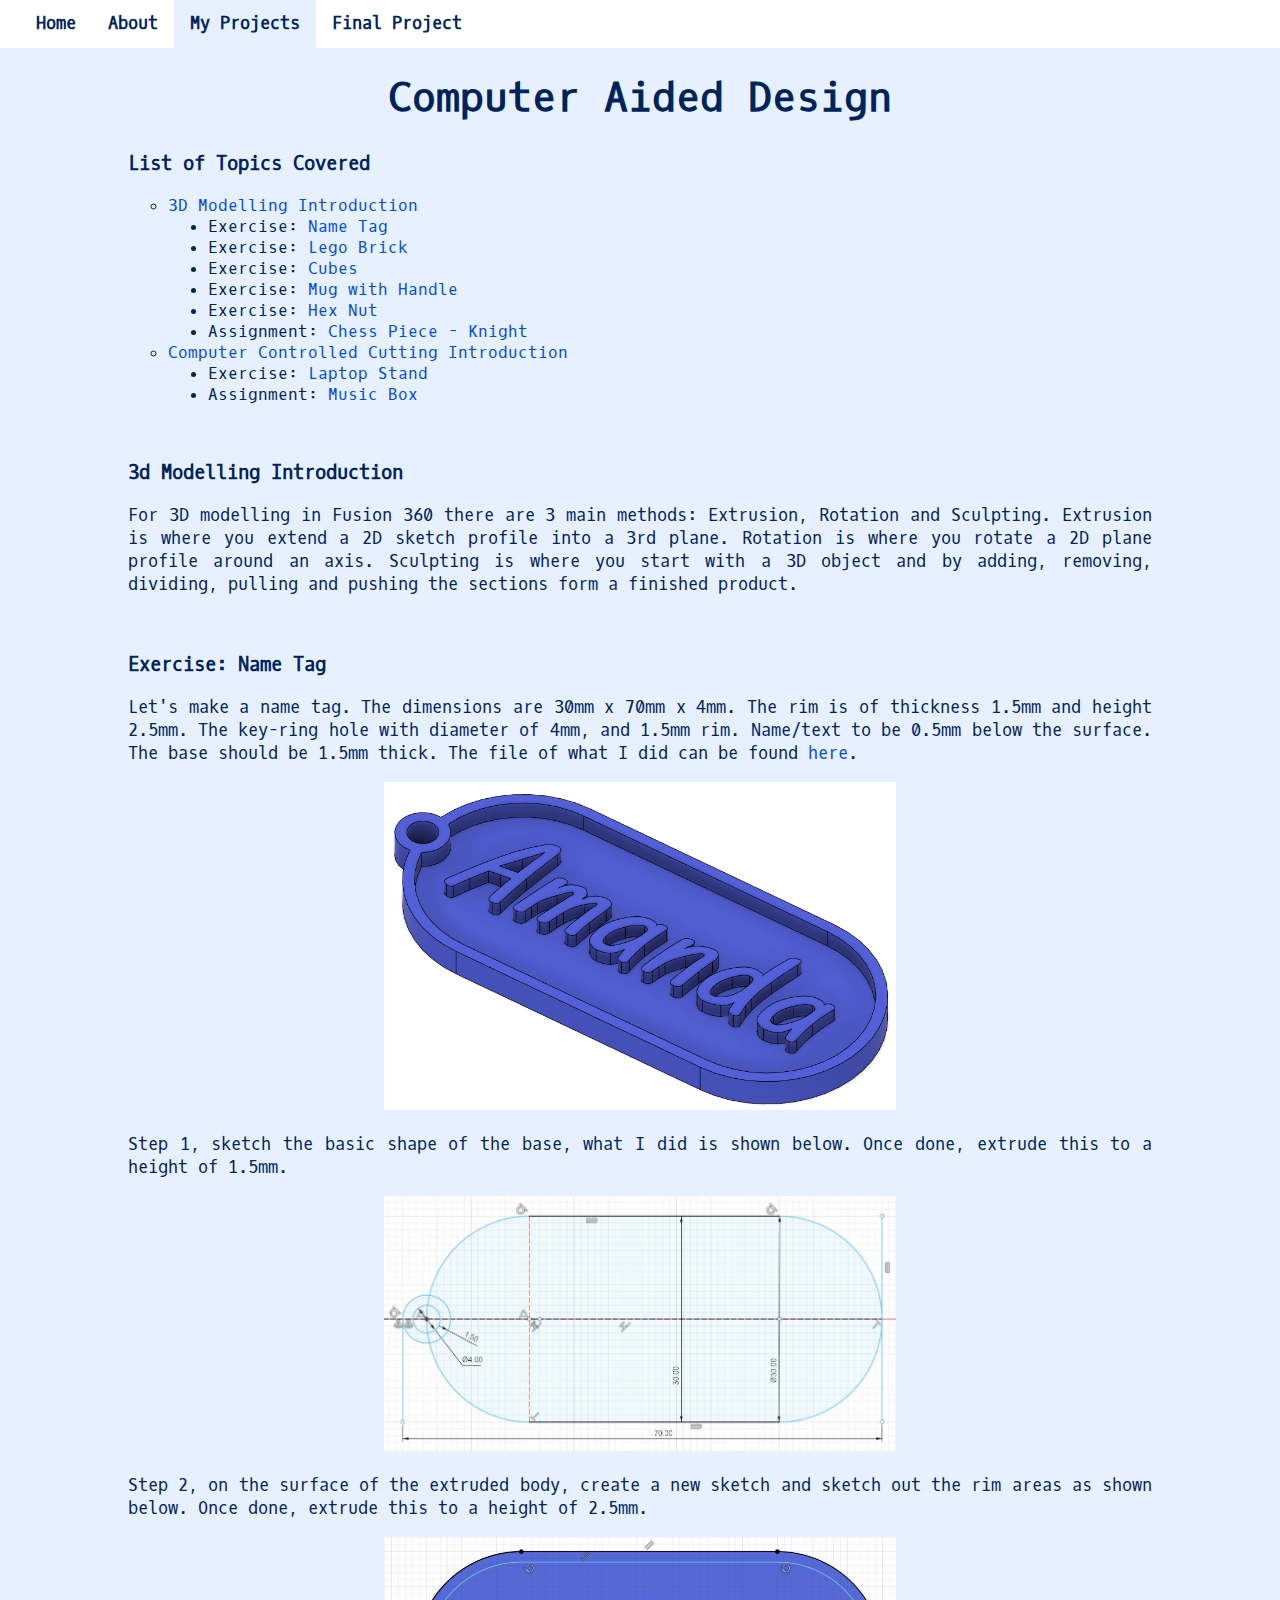
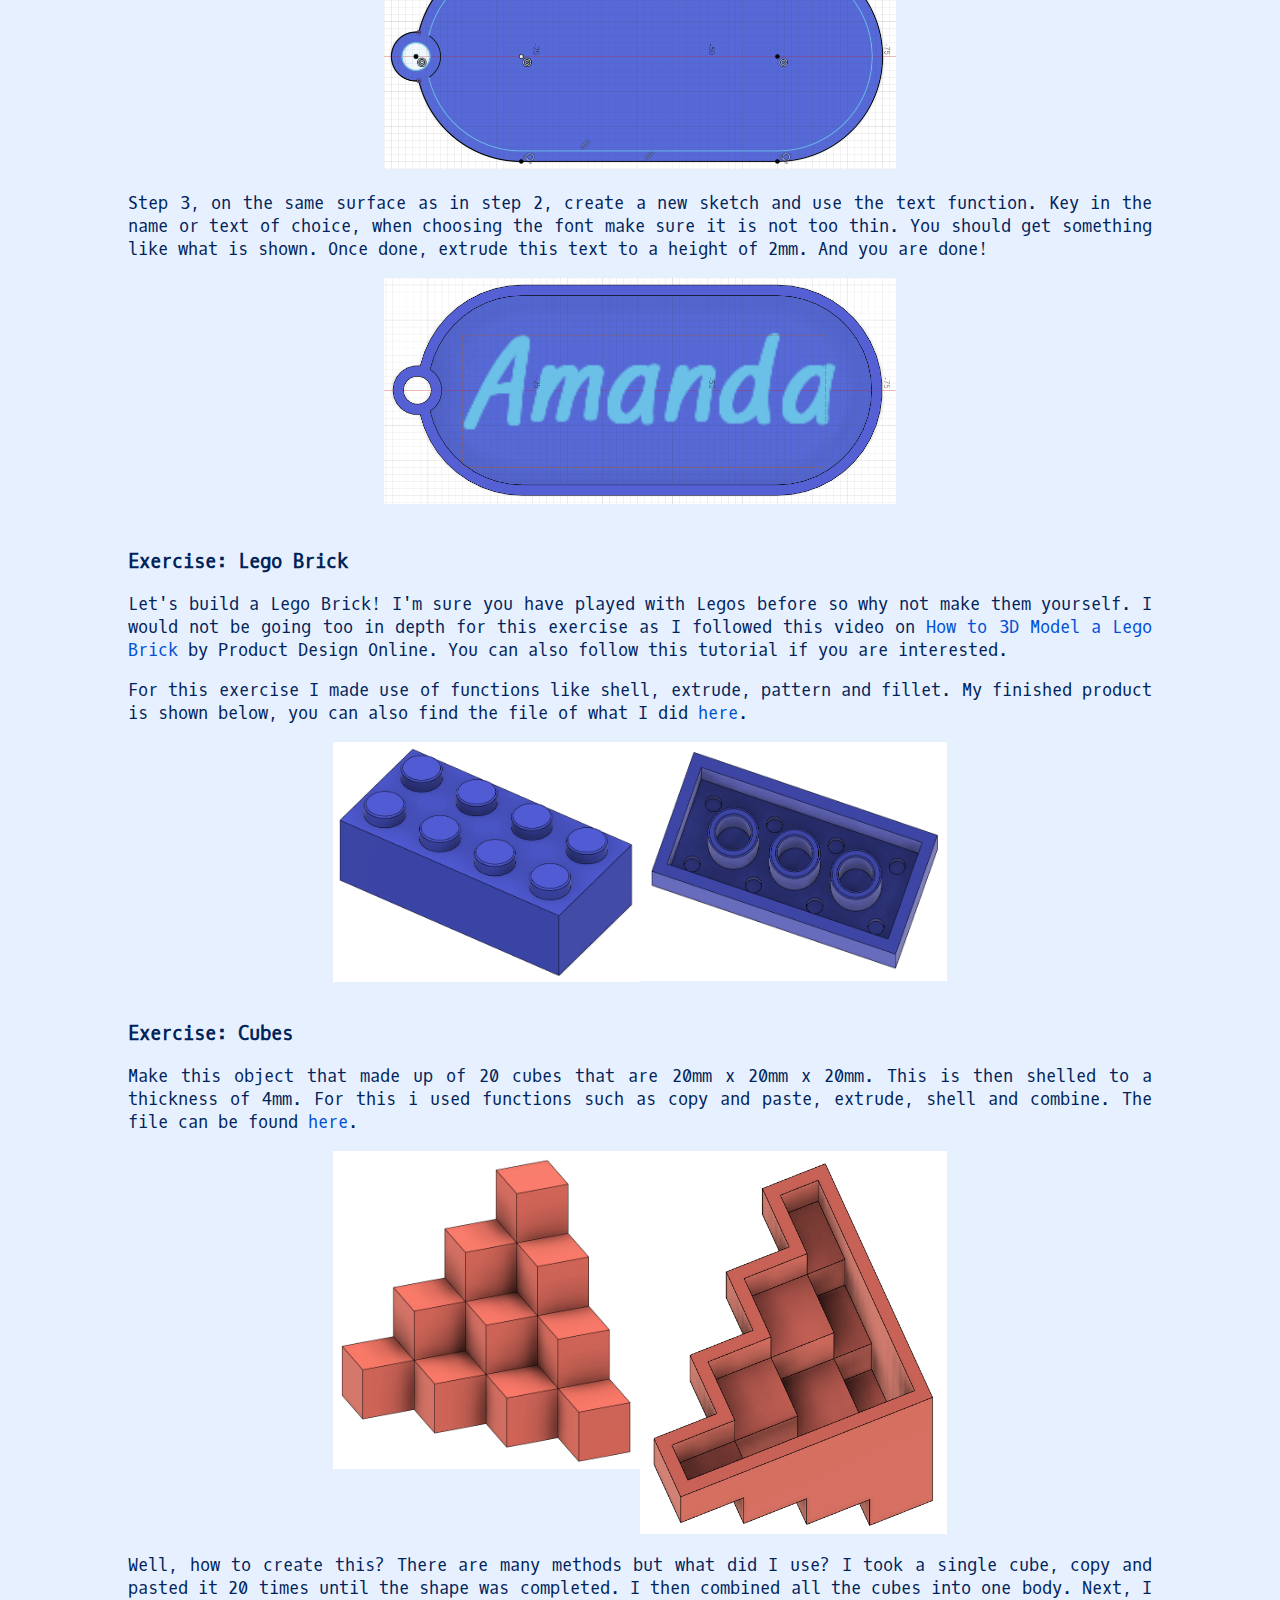
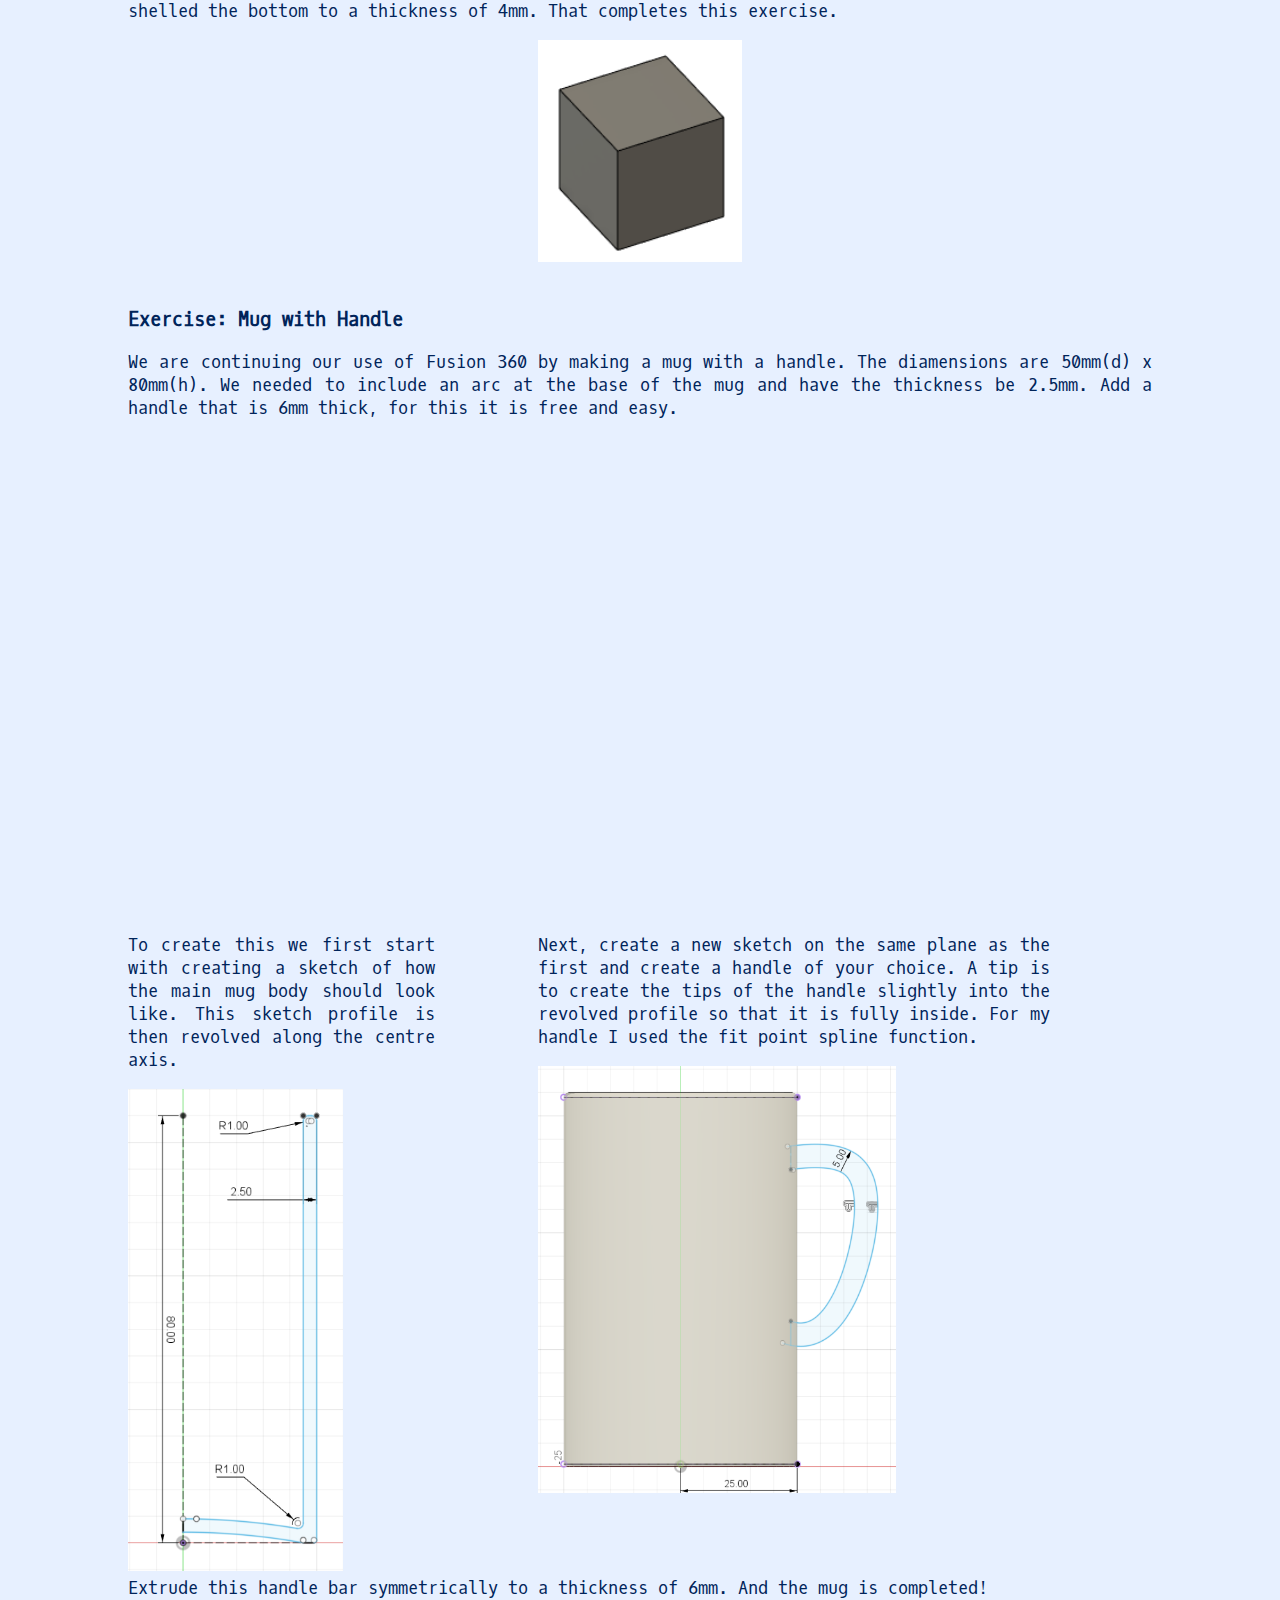
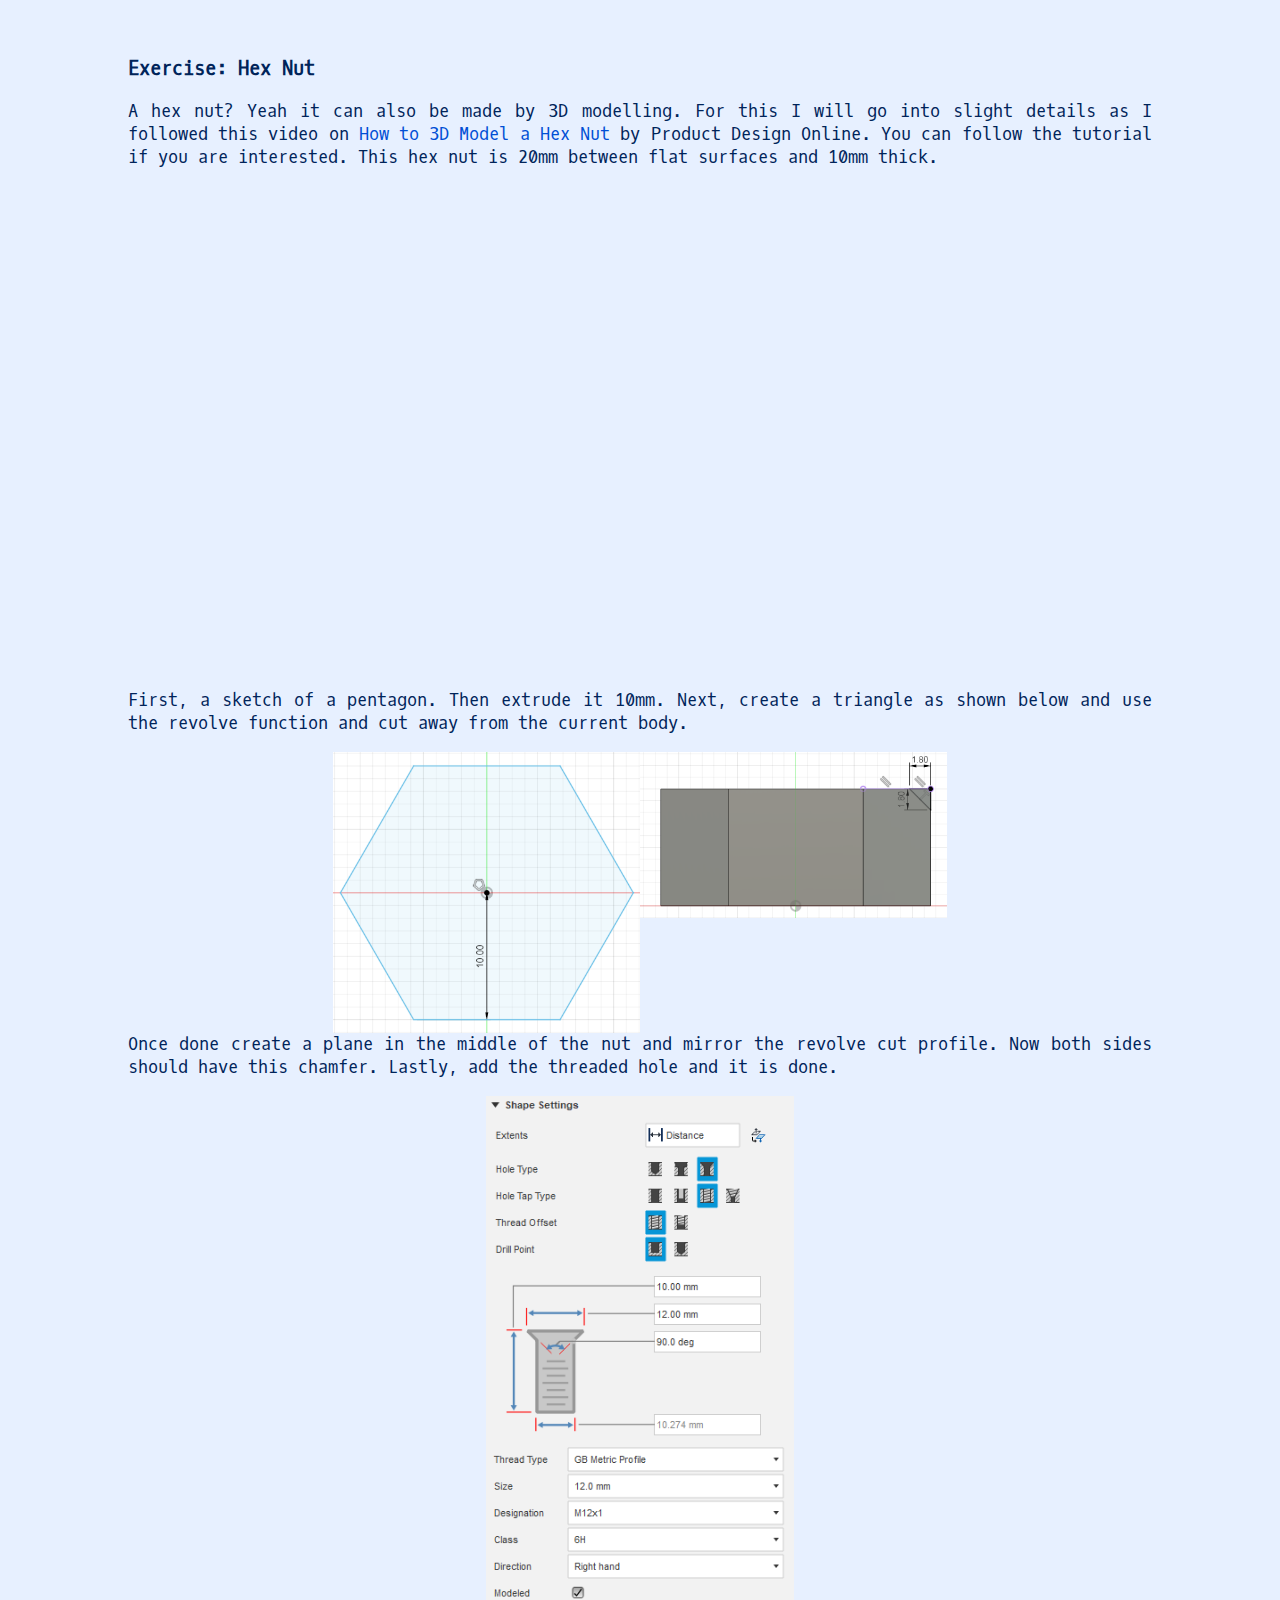
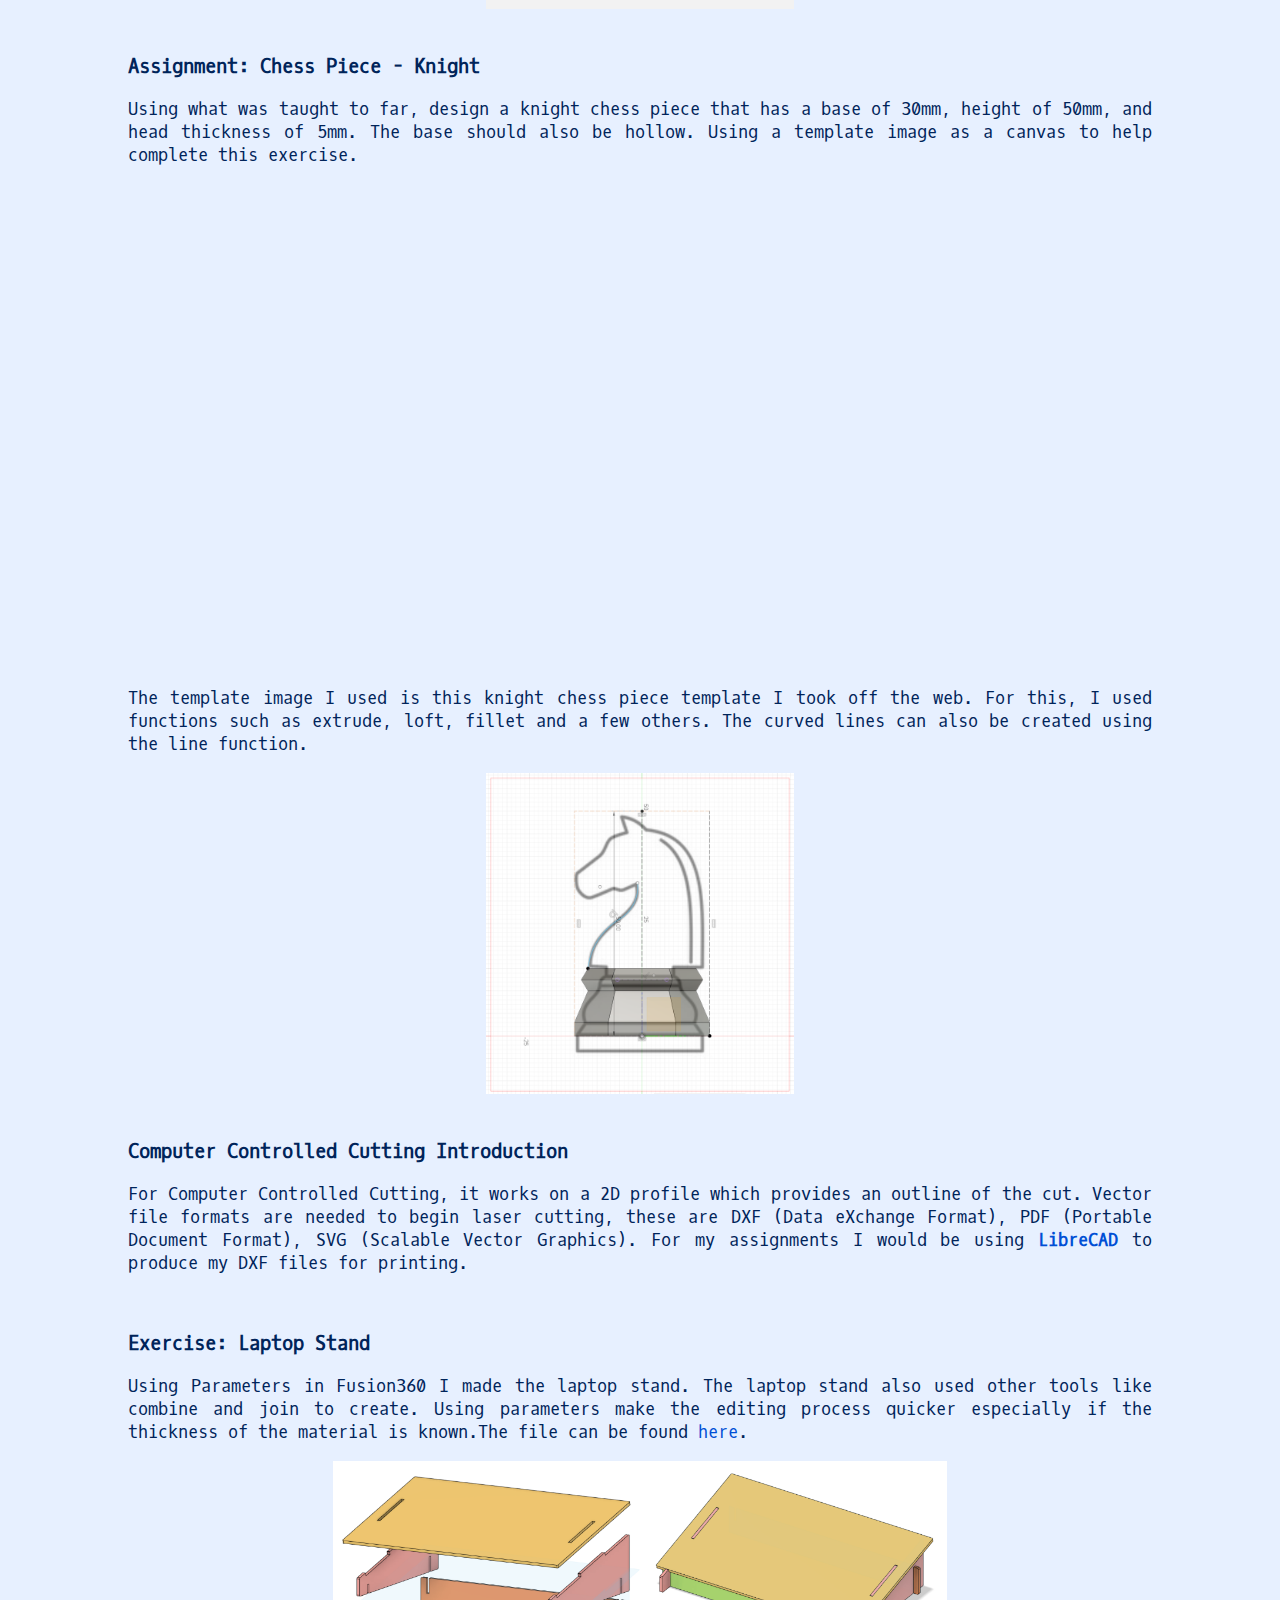
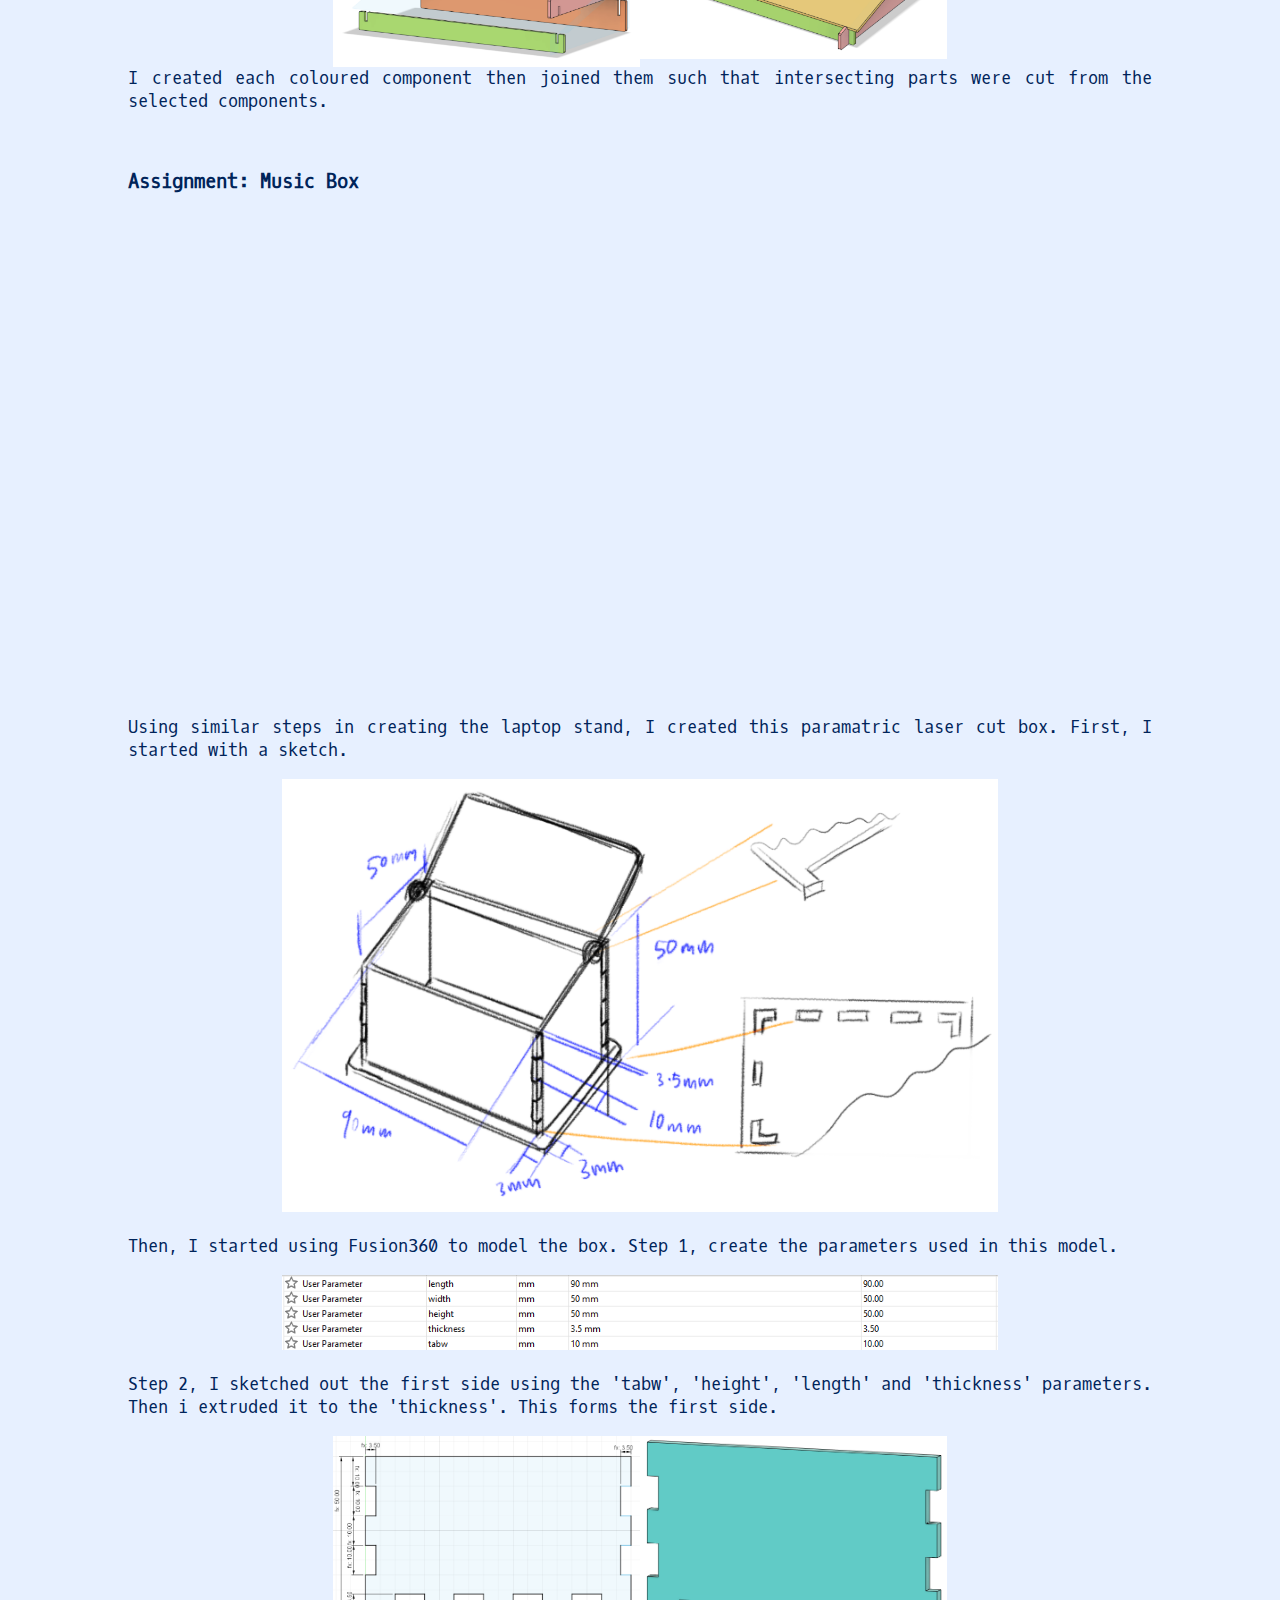
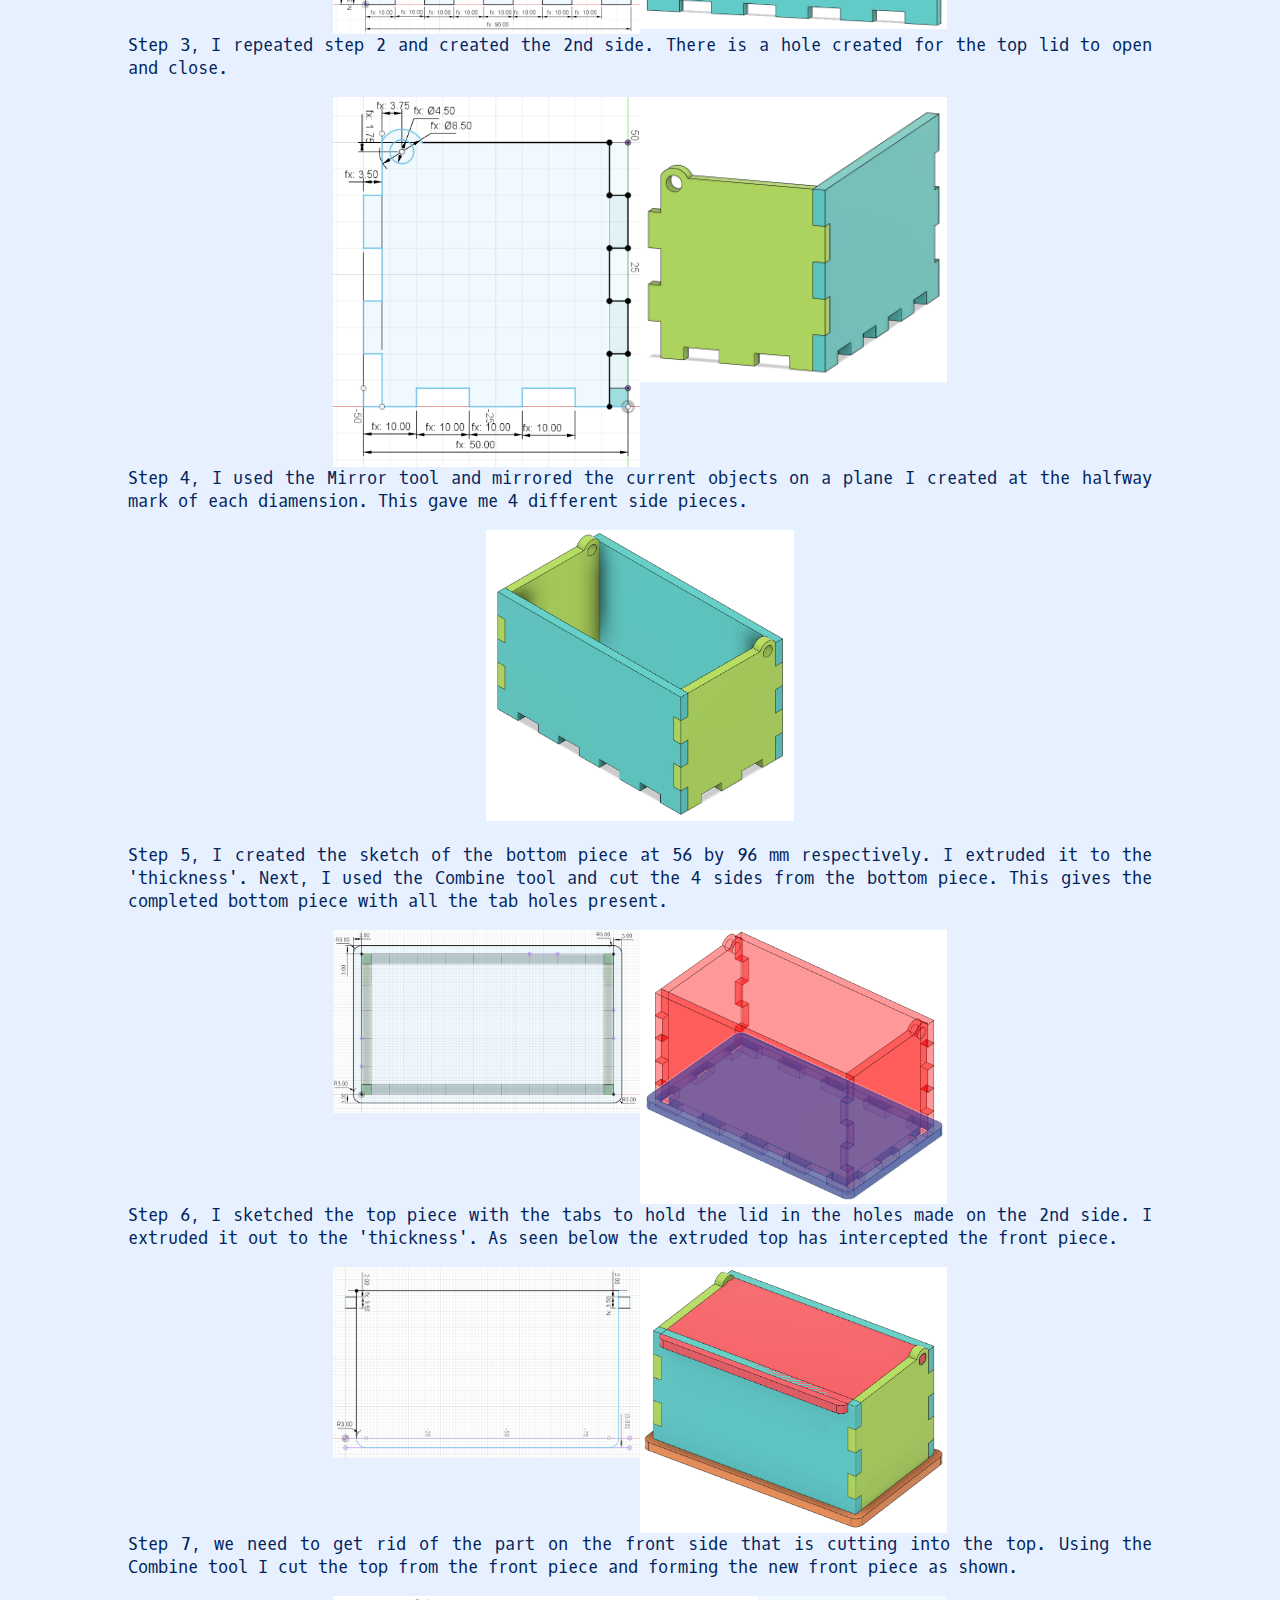
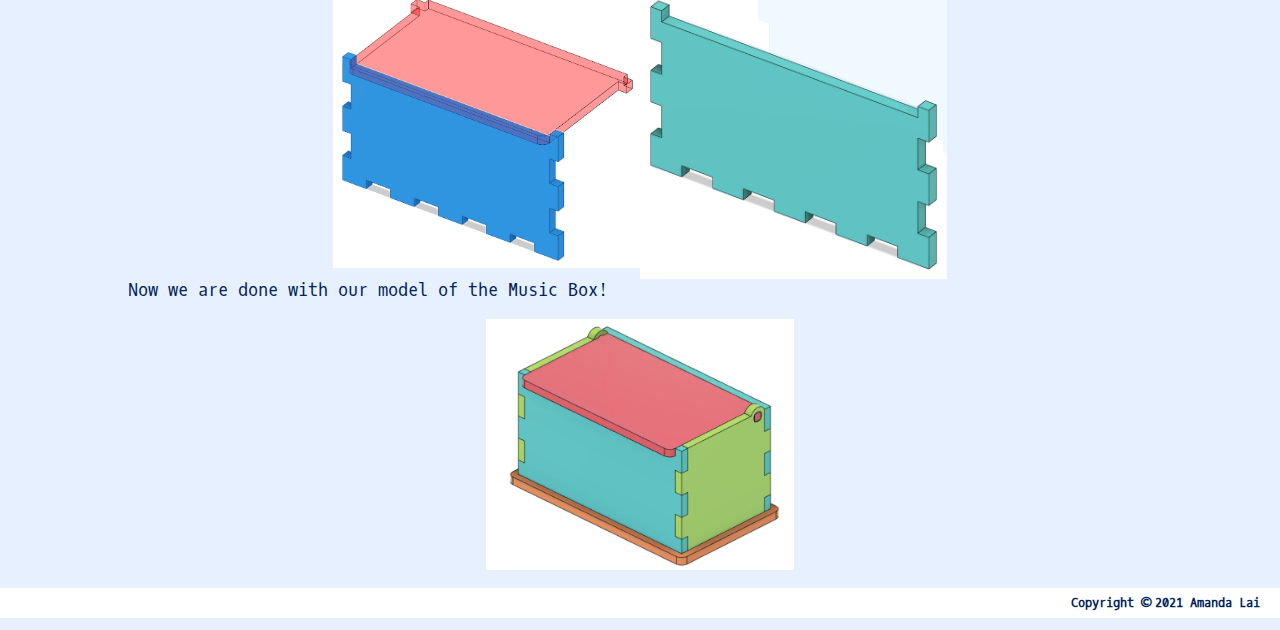
==== 3D.html @ da1bea24 "3d.html update" ====
<!DOCTYPE html>
<html>
  <head>
    <title>CAD - Amanda & EP1000</title>
    <link rel="stylesheet" href="style.css"/>
    <link rel="preconnect" href="https://fonts.gstatic.com">
    <link href="https://fonts.googleapis.com/css2?family=Oxygen+Mono&display=swap" rel="stylesheet">
  </head>
  <body>
    <header>
      <h1>Computer Aided Design</h1>
    </header>
    <div class="menu-bar">
      <ul>
        <li><a href="index.html">Home</a></li>
        <li><a href="about.html">About</a></li>
        <li><a href="projects.html" class="active">My Projects</a>
          <div class="sub-menu-1">
            <ul>
              <li><a href="safety.html">FabLab Safety</a></li>
              <li><a href="webdevelopment.html">Web Development</a></li>
              <li><a href="cad.html">Computer Aided Design</a></li>
              <li><a href="3D.html" class="active">3D Modelling</a></li>
              <li><a href="programming.html">Programming</a></li>
            </ul>
          </div>
        </li>
        <li><a href="finalproject.html">Final Project</a></li>
      </ul>
    </div>
    <div id="intro_3d">
      <h3>List of Topics Covered</h3>
        <ul style="list-style-type: circle;">
          <li><a href="#modelling-3d">3D Modelling Introduction</a>
            <ul style="list-style-type: disc;">
              <li>Exercise: <a href="#nametag-3d">Name Tag</a></li>
              <li>Exercise: <a href="#lego-3d">Lego Brick</a></li>
              <li>Exercise: <a href="#cubes-3d">Cubes</a></li>
              <li>Exercise: <a href="#mug-3d">Mug with Handle</a></li>
              <li>Exercise: <a href="#nut-3d">Hex Nut</a></li>
              <li>Assignment: <a href="#chess-3d">Chess Piece - Knight</a></li>
            </ul>
          </li>
          <li><a href="#cutting-intro">Computer Controlled Cutting Introduction</a></li>
            <ul style="list-style-type: disc;">
              <li>Exercise: <a href="#laptop-laser">Laptop Stand</a></li>
              <li>Assignment: <a href="#musicbox-laser">Music Box</a></li>
            </ul>
        </ul>
    </div>
    <div id="modelling-3d">
      <h3>3d Modelling Introduction</h3>
      <p>For 3D modelling in Fusion 360 there are 3 main methods: Extrusion, Rotation and Sculpting. Extrusion is where you extend a 2D sketch profile into a 3rd plane. Rotation is where you rotate a 2D plane profile around an axis. Sculpting is where you start with a 3D object and by adding, removing, dividing, pulling and pushing the sections form a finished product.</p>
    </div>
    <div id="nametag-3d">
      <h3>Exercise: Name Tag</h3>
      <p>Let's make a name tag. The dimensions are 30mm x 70mm x 4mm. The rim is of thickness 1.5mm and height 2.5mm. The key-ring hole with diameter of 4mm, and 1.5mm rim. Name/text to be 0.5mm below the surface. The base should be 1.5mm thick. The file of what I did can be found <a href="files/Name Tag.f3d">here</a>.</p>
      <img src="images/cad-nametag.png" alt="Name Tag">
      <p>Step 1, sketch the basic shape of the base, what I did is shown below. Once done, extrude this to a height of 1.5mm.</p>
      <img src="images/nametag-step1.png" alt="Name Tag step 1">
      <p>Step 2, on the surface of the extruded body, create a new sketch and sketch out the rim areas as shown below. Once done, extrude this to a height of 2.5mm.</p>
      <img src="images/nametag-step2.png" alt="Name Tag step 2">
      <p>Step 3, on the same surface as in step 2, create a new sketch and use the text function. Key in the name or text of choice, when choosing the font make sure it is not too thin. You should get something like what is shown. Once done, extrude this text to a height of 2mm. And you are done!</p>
      <img src="images/nametag-step3.png" alt="Name Tag step 3">
    </div>
    <div id="lego-3d">
      <h3>Exercise: Lego Brick</h3>
      <p>Let's build a Lego Brick! I'm sure you have played with Legos before so why not make them yourself. I would not be going too in depth for this exercise as I followed this video on <a href="https://www.youtube.com/watch?v=6yPKMSb6ja8">How to 3D Model a Lego Brick</a> by Product Design Online. You can also follow this tutorial if you are interested. </p>
      <p>For this exercise I made use of functions like shell, extrude, pattern and fillet. My finished product is shown below, you can also find the file of what I did <a href="files/Lego.f3d">here</a>.</p>
      <img src="images/cad-lego.png" alt="Lego Brick">
      <img src="images/cad-lego-under.png" alt="Lego Brick Bottom">
    </div>
    <div id="cubes-3d">
      <h3>Exercise: Cubes</h3>
      <p>Make this object that made up of 20 cubes that are 20mm x 20mm x 20mm. This is then shelled to a thickness of 4mm. For this i used functions such as copy and paste, extrude, shell and combine. The file can be found <a href="files/Cubes.f3d">here</a>.</p>
      <img src="images/cad-cubes.png" alt="Cubes">
      <img src="images/cad-cubes-under.png" alt="Cubes Bottom">
      <p style="clear: both; padding-top: 20px;">Well, how to create this? There are many methods but what did I use? I took a single cube, copy and pasted it 20 times until the shape was completed. I then combined all the cubes into one body. Next, I shelled the bottom to a thickness of 4mm. That completes this exercise.</p>
      <img src="images/cad-cube.png" alt="Single Cube">
    </div>
    <div id="mug-3d">
      <h3>Exercise: Mug with Handle</h3>
      <p>We are continuing our use of Fusion 360 by making a mug with a handle. The diamensions are 50mm(d) x 80mm(h). We needed to include an arc at the base of the mug and have the thickness be 2.5mm. Add a handle that is 6mm thick, for this it is free and easy.</p>
      <iframe style="float: left;"src="https://ichat1941.autodesk360.com/shares/public/SH919a0QTf3c32634dcfd498bd50b7440337?mode=embed" width="640" height="480" allowfullscreen="true" webkitallowfullscreen="true" mozallowfullscreen="true"  frameborder="0"></iframe>
      <div id="mug-1">
        <p>To create this we first start with creating a sketch of how the main mug body should look like. This sketch profile is then revolved along the centre axis.</p>
        <img src="images/cad-mug-step1.png" alt="Mug step 1">
      </div>
      <div id="mug-2">
        <p>Next, create a new sketch on the same plane as the first and create a handle of your choice. A tip is to create the tips of the handle slightly into the revolved profile so that it is fully inside. For my handle I used the fit point spline function.</p>
        <img src="images/cad-mug-step2.png" alt="Mug step 2">
      </div>
      <p style="clear: both;">Extrude this handle bar symmetrically to a thickness of 6mm. And the mug is completed!</p>
    </div>
    <div id="nut-3d">
      <h3>Exercise: Hex Nut</h3>
      <p>A hex nut? Yeah it can also be made by 3D modelling. For this I will go into slight details as I followed this video on <a href="https://www.youtube.com/watch?v=Xho87HJ-XDo">How to 3D Model a Hex Nut
      </a> by Product Design Online. You can follow the tutorial if you are interested. This hex nut is 20mm between flat surfaces and 10mm thick.</p>
      <iframe src="https://ichat1941.autodesk360.com/shares/public/SH919a0QTf3c32634dcf4e5dbc9156a7e84b?mode=embed" width="640" height="480" allowfullscreen="true" webkitallowfullscreen="true" mozallowfullscreen="true"  frameborder="0"></iframe>
      <p>First, a sketch of a pentagon. Then extrude it 10mm. Next, create a triangle as shown below and use the revolve function and cut away from the current body.</p>
      <img src="images/cad-nut-step1.png" alt="Hex Nut step 1">
      <img src="images/cad-nut-step2.png" alt="Hex Nut step 2">
      <p style="clear: both;">Once done create a plane in the middle of the nut and mirror the revolve cut profile. Now both sides should have this chamfer. Lastly, add the threaded hole and it is done.</p>
      <img src="images/cad-nut-step3.png" alt="Hex nut step 3">
    </div>
    <div id="chess-3d">
      <h3>Assignment: Chess Piece - Knight</h3>
      <p>Using what was taught to far, design a knight chess piece that has a base of 30mm, height of 50mm, and head thickness of 5mm. The base should also be hollow. Using a template image as a canvas to help complete this exercise.</p>
      <iframe src="https://ichat1941.autodesk360.com/shares/public/SH919a0QTf3c32634dcfd0f90cb74b6abfba?mode=embed" width="640" height="480" allowfullscreen="true" webkitallowfullscreen="true" mozallowfullscreen="true"  frameborder="0"></iframe>
      <p>The template image I used is this knight chess piece template I took off the web. For this, I used functions such as extrude, loft, fillet and a few others. The curved lines can also be created using the line function.</p>
      <img src="images/chess-canvas.png" alt="Chess Piece Canvas">
    </div>
    <div id="cutting-intro">
      <h3>Computer Controlled Cutting Introduction</h3>
      <p>For Computer Controlled Cutting, it works on a 2D profile which provides an outline of the cut. Vector file formats are needed to begin laser cutting, these are DXF (Data eXchange Format), PDF (Portable Document Format), SVG (Scalable Vector Graphics). For my assignments I would be using <a href="https://librecad.org/"><b>LibreCAD</b></a> to produce my DXF files for printing.</p>
    </div>
    <div id="laptop-laser">
      <h3>Exercise: Laptop Stand</h3>
      <p>Using Parameters in Fusion360 I made the laptop stand. The laptop stand also used other tools like combine and join to create. Using parameters make the editing process quicker especially if the thickness of the material is known.The file can be found <a href="files/Laptop Stand.f3d">here</a>.</p>
      <img src="images/laptop-split.png" alt="Laptop 1">
      <img src="images/laptop-fixed.png" alt="Laptop 2">
      <p style="clear: both;">I created each coloured component then joined them such that intersecting parts were cut from the selected components.</p>
    </div>
    <div id="musicbox-laser">
      <h3>Assignment: Music Box</h3>
      <iframe src="https://ichat1941.autodesk360.com/shares/public/SH919a0QTf3c32634dcff84a22f8a5a6b773?mode=embed" width="640" height="480" allowfullscreen="true" webkitallowfullscreen="true" mozallowfullscreen="true"  frameborder="0"></iframe>
      <p>Using similar steps in creating the laptop stand, I created this paramatric laser cut box. First, I started with a sketch.</p>
      <img src="images/music-box-sketch.png" alt="Music Box Sketch">
      <p>Then, I started using Fusion360 to model the box. Step 1, create the parameters used in this model.</p>
      <img src="images/music-box-parameter.png" alt="Music Box Parameter">
      <p>Step 2, I sketched out the first side using the 'tabw', 'height', 'length' and 'thickness' parameters. Then i extruded it to the 'thickness'. This forms the first side.</p>
      <img src="images/music-box-side1.png" alt="Music Box Side 1">
      <img src="images/music-box-side1-3d.png" alt="Music Box Side 1 3D">
      <p style="clear: both;">Step 3, I repeated step 2 and created the 2nd side. There is a hole created for the top lid to open and close.</p>
      <img src="images/music-box-side2.png" alt="Music Box Side 2">
      <img src="images/music-box-side2-3d.png" alt="Music Box Side 2 3D">
      <p style="clear: both;">Step 4, I used the Mirror tool and mirrored the current objects on a plane I created at the halfway mark of each diamension. This gave me 4 different side pieces.</p>
      <img src="images/music-box-sides.png" alt="Music Box Sides">
      <p>Step 5, I created the sketch of the bottom piece at 56 by 96 mm respectively. I extruded it to the 'thickness'. Next, I used the Combine tool and cut the 4 sides from the bottom piece. This gives the completed bottom piece with all the tab holes present.</p>
      <img src="images/music-box-bottom.png" alt="Music Box Bottom">
      <img src="images/music-box-bottom-cut.png" alt="Music Box Bottom Cut">
      <p style="clear: both;">Step 6, I sketched the top piece with the tabs to hold the lid in the holes made on the 2nd side. I extruded it out to the 'thickness'. As seen below the extruded top has intercepted the front piece.</p>
      <img src="images/music-box-top.png" alt="Music Box Top">
      <img src="images/music-box-top-3d.png" alt="Music Box Top 3D">
      <p style="clear: both;">Step 7, we need to get rid of the part on the front side that is cutting into the top. Using the Combine tool I cut the top from the front piece and forming the new front piece as shown.</p>
      <img src="images/music-box-top-cut.png" alt="Music Box Top Cut">
      <img src="images/music-box-front.png" alt="Music Box Front">
      <p style="clear: both;">Now we are done with our model of the Music Box!</p>
      <img src="images/music-box.png" alt="Music Box">
    </div>
  </body>
  <footer>
    <p>Copyright &copy; 2021 Amanda Lai</p>
  </footer>
</html>
---- style.css ----
body{
  background-color: #E7F0FF;
  color: #00245A;
  margin: 0;
  padding-left: 0;
  font-family:'Oxygen Mono', monospace;
}

a{
  color: #004FD5;
  text-decoration: none;
}

h1{
  font-size: 40px;
  font-weight: bolder;
  max-width: 80%;
  margin-left: auto;
  margin-right: auto;
}

h3{
  font-size: 19px;
}

header{
  text-align: center;
  padding-top: 45px;
}

.menu-bar {
  background-color: #FFFFFF;
  position: fixed;
  top: 0;
  width: 100%;
  padding-left: 20px;
  z-index: 10;
}
.menu-bar ul{
  list-style-type: none;
  font-size: 17px;
  overflow: hidden;
  line-height: 20px;
  margin: 0;
  padding: 0;
}
.menu-bar li{
  float: left;
}
.menu-bar li a{
  color: #00245A;
  display: block;
  text-align: center;
  padding: 14px 16px;
  text-decoration: none;
  font-weight: bold;
  margin: 0;
}
.menu-bar .active{
  background-color: #E7F0FF;
}
.menu-bar li a:hover{
  background-color: #CDE0FF;
  color: #00245A;
}
.sub-menu-1{
  display: none;
  clear: both;
  position: absolute;
}
.menu-bar ul li:hover .sub-menu-1{
  display: block;
  position: absolute;
  background-color: #FFFFFF;
  margin: 0;
  opacity: 90%;
  text-align: left;
}
.menu-bar ul li:hover .sub-menu-1 ul{
  display: block;
  position: absolute;
  list-style-type: none;
  font-size: 13px;
  overflow: hidden;
  line-height: 16px;
  margin: 0;
  padding: 0;
  background-color: #FFFFFF;
  border-left-style: none;
  border-right-style: none;
  border-top-style: none;
  border-bottom-style: solid;
  border-color: white;
  border-width: 4px;
}
.menu-bar ul li:hover .sub-menu-1 ul li{
  width: 200px;
  padding: 0;
  text-align: left;
}
.menu-bar ul li:hover .sub-menu-1 ul li a:hover{
  background-color: #CDE0FF;
  color: #00245A;
}


#home p{
  font-size: 19px;
}
#home h2{
  font-size: 23px;
  font-weight: bold;
}
#home{
  text-align: justify;
  width: 80%;
  margin-left: auto;
  margin-right: auto;
  padding: 20px 0px;
}

#aboutweb p{
  font-size: 17px;
}
#aboutweb{
  width: 80%;
  margin-left: auto;
  margin-right: auto;
  border-bottom: 5px solid white;
}
#biodata p{
  font-size: 17px;
}
#aboutme{
  width: 80%;
  margin-left: auto;
  margin-right: auto;
  padding: 30px 0px;
}
#selfie img{
  width: 20%;
  float: left;
  padding-left: 25px;
}
#biodata{
  width: 70%;
  float: right;
  margin-top: -10px;
}
#topics{
  clear: both;
  width: 40%;
  margin: auto;
  padding: 10px;
}
#topics p{
  font-size: 12px;
}

#safetyinfo{
  width: 80%;
  margin-left: auto;
  margin-right: auto;
}

#safetyattire{
  width: 70%;
  float: left;
}

#outfit img{
  width: 10%;
  float: left;
}

#outfit{
  margin-top: 35px;
}

#safetypractices{
  clear: both;
}

#cadintro, #intro_3d{
  width: 80%;
  margin-left: auto;
  margin-right: auto;
}
#rastergraphics{
  padding-top: 20px;
  width: 80%;
  margin-left: auto;
  margin-right: auto;
  font-size: 17px;
}
#picture-a, #picture-a img{
  width: 400px;
  float: left;
  margin-right: 20px;
  text-align: center;
}
#picture-b, #picture-b img{
  width: 450px;
  float: left;
  text-align: center;
}
#alpha-channel{
  clear: both;
  float: left;
  width: 40%;
}
#alpha-channel img{
  clear: both;
  float: left;
  width: 80%;
}
#free-select{
  float: left;
  width: 40%;
  padding-left: 40px;
}
#free-select img{
  width: 10%;
}
#invert{
  float: left;
  width: 40%;
  padding-left: 40px;
}
#invert img{
  width: 80%;
}
#clear{
  clear: both;
  float: left;
  width: 40%;
}
#clear img{
  width: 70%;
}
#transparent-background{
  float: left;
  width: 60%;
}

#transparent-background img{
  width: 100%;
}
#final-raster{
  padding-top: 10px;
  clear: both;
}
#final-raster img{
  width: 1024px;
}

#projects{
  width: 90%;
  margin-left: auto;
  margin-right: auto;
}
#projects table,th,td{
  border: 2px solid #00245A;
  border-collapse: collapse;
}
#projects th,td{
  padding: 15px;
  font-size: 16px;
}
#projects th{
  text-align: left;
  font-size: 18px;
  background-color: #00245A;
  color: #fff;
}
#projects table{
  border-spacing: 5px;
  width: 80%;
  margin-left: auto;
  margin-right: auto;
}
#projects caption{
  font-weight: bold;
  font-size: 20px;
  padding-bottom: 5px;
}

#web-intro{
  width: 80%;
  margin-left: auto;
  margin-right: auto;
  font-size: 17px;
}
#web-template img{
  width: 70%;
  margin-left: 15%;
  margin-right: 15%;
}
#web-process{
  width: 80%;
  margin-left: auto;
  margin-right: auto;
  font-size: 17px;
}
[alt="about.html Content"]{
  width: 80%;
  margin-left: 10%;
  margin-right: 10%;
}
[alt="CSS for About page (1)"] {
  width: 30%;
  float: left;
  margin-left: 20%;
}
[alt="CSS for About page (2)"] {
  width: 30%;
  float: left;
  margin-right: 20%;
}
#web-nav{
  clear: both;
  padding-top: 20px;
  width: 80%;
  margin-left: auto;
  margin-right: auto;
  font-size: 17px;
}
[alt="Navigation Bar HTML"] {
  width: 60%;
  margin-left: 20%;
  margin-right: 20%;
}
[alt="Basic Navigation Bar CSS"] {
  width: 20%;
  margin-left: 25%;
  float: left;
}
[alt="DropDown Navigation Bar CSS"] {
  width: 30%;
  margin-right: 25%;
  float: left;
}
#GitHub{
  padding-top: 20px;
  clear: both;
  width: 80%;
  margin-left: auto;
  margin-right: auto;
  font-size: 17px;
}
[alt="Create Repository"], [alt="Publish Repository"]{
  width: 20%;
}
[alt="Commit to Main"], [alt="GitHub pages"]{
  width: 70%;
  margin-left: 15%;
  margin-right: 15%;
}
#web-extra{
  clear: both;
  padding-top: 20px;
  width: 80%;
  margin-left: auto;
  margin-right: auto;
  font-size: 17px;
}
[alt="Timeline HTMl"]{
  width: 70%;
  margin-left: 15%;
  margin-right: 15%;
}
[alt="Timeline CSS (1)"],[alt="Timeline CSS (2)"]{
  width: 20%;
  float: left;
}
[alt="Timeline CSS (3)"]{
  width: 25%;
  float: left;
}
[alt="Timeline CSS (4)"]{
  width: 35%;
  float: left;
}
#vectorgraphics, #sketching-2d, #modelling-3d, #nametag-3d, #lego-3d, #cubes-3d, #mug-3d, #nut-3d, #chess-3d, #cutting-intro, #laptop-laser{
  clear: both;
  width: 80%;
  margin-left: auto;
  margin-right: auto;
  font-size: 17px;
  padding-top: 20px;
  text-align: justify;
}
[alt="Dog Picture"], [alt="Bezier lines"], [alt="Path example"]{
  width: 30%;
}
[alt="Bezier tool"],[alt="Edit path tool"]{
  height: 25px;
}
[alt="Dog vector image"]{
  width: 30%;
  float: left;
  margin-left: 10%;
}
[alt="Greyscale dog vector image"]{
  float: left;
  width: 30%;
  margin-left: 10%;
}
[alt="Sketch Exercise 1"],[alt="Single Cube"]{
  width: 20%;
  margin-left: 40%;
  margin-right: 40%;
}
[alt="Sketch Exercise 2"]{
  width: 60%;
  margin-left: 20%;
  margin-right: 20%;
}
[alt="Name Tag"],[alt="Name Tag step 1"],[alt="Name Tag step 2"],[alt="Name Tag step 3"]{
  width: 50%;
  margin-left: 25%;
  margin-right: 25%;
}
[alt="Lego Brick"],[alt="Cubes"],[alt="Hex Nut step 1"],[alt="Laptop 1"],[alt="Music Box Side 1"],[alt="Music Box Side 2"],[alt="Music Box Bottom"],[alt="Music Box Top"],[alt="Music Box Top Cut"]{
  float: left;
  width: 30%;
  margin-left: 20%;
}
[alt="Lego Brick Bottom"],[alt="Cubes Bottom"],[alt="Hex Nut step 2"],[alt="Laptop 2"],[alt="Music Box Side 1 3D"],[alt="Music Box Side 2 3D"],[alt="Music Box Bottom Cut"],[alt="Music Box Top 3D"],[alt="Music Box Front"]{
  float: left;
  width: 30%;
}
#mug-1{
  clear: both;
  float: left;
  width: 30%;
}
#mug-2{
  float: left;
  width: 50%;
  margin-left: 10%;
}
[alt="Mug step 1"],[alt="Mug step 2"]{
  width: 70%;
}
[alt="Hex nut step 3"],[alt="Chess Piece Canvas"],[alt="Music Box Sides"],[alt="Music Box"]{
  width: 30%;
  margin-left: 35%;
  margin-right: 35%;
}
#musicbox-laser{
  clear: both;
  width: 80%;
  margin-left: auto;
  margin-right: auto;
  font-size: 17px;
  padding-top: 20px;
  text-align: justify;
}
[alt="Music Box Sketch"],[alt="Music Box Parameter"]{
  width: 70%;
  margin-left: 15%;
  margin-right: 15%;
}


footer{
  clear: both;
  background-color: #FFFFFF;
  color: #00245A;
  line-height: 30px;
  text-align: right;
  padding-right: 20px;
  font-size: 12px;
  font-weight: bold;
}
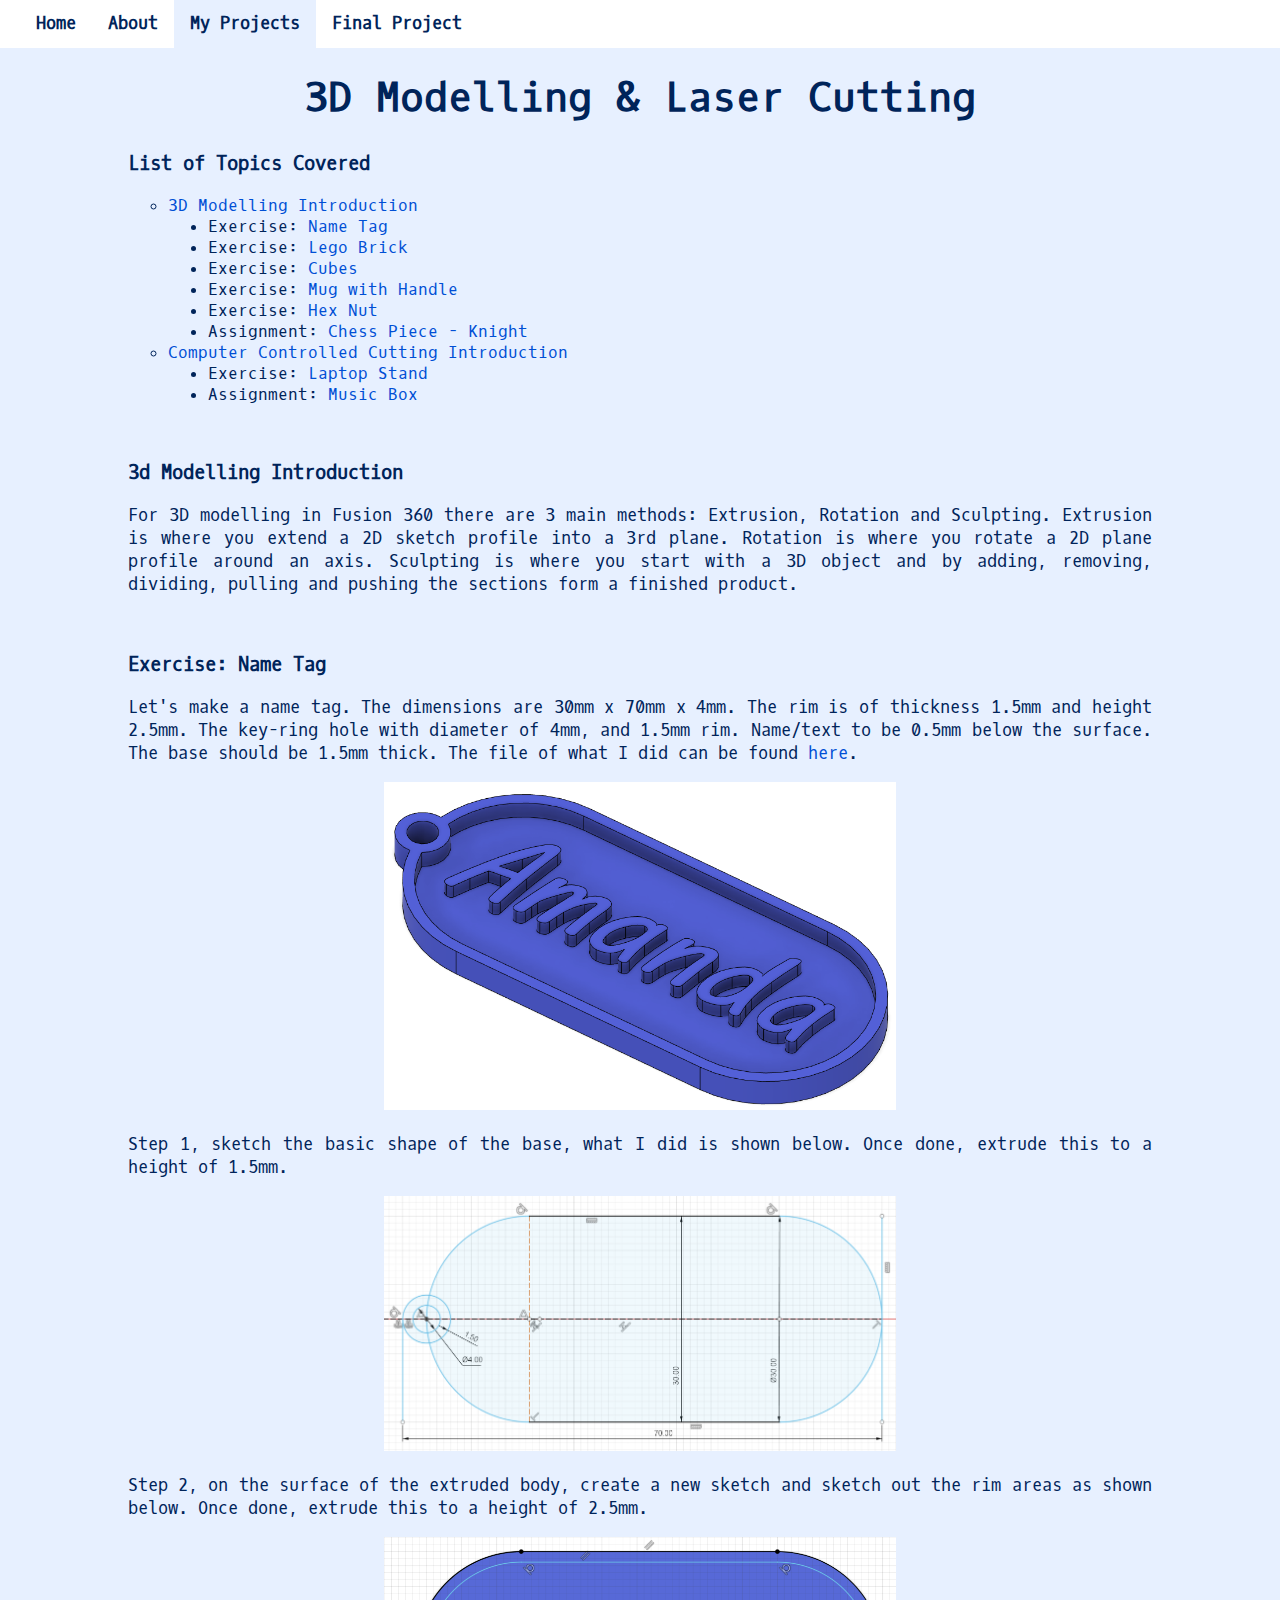
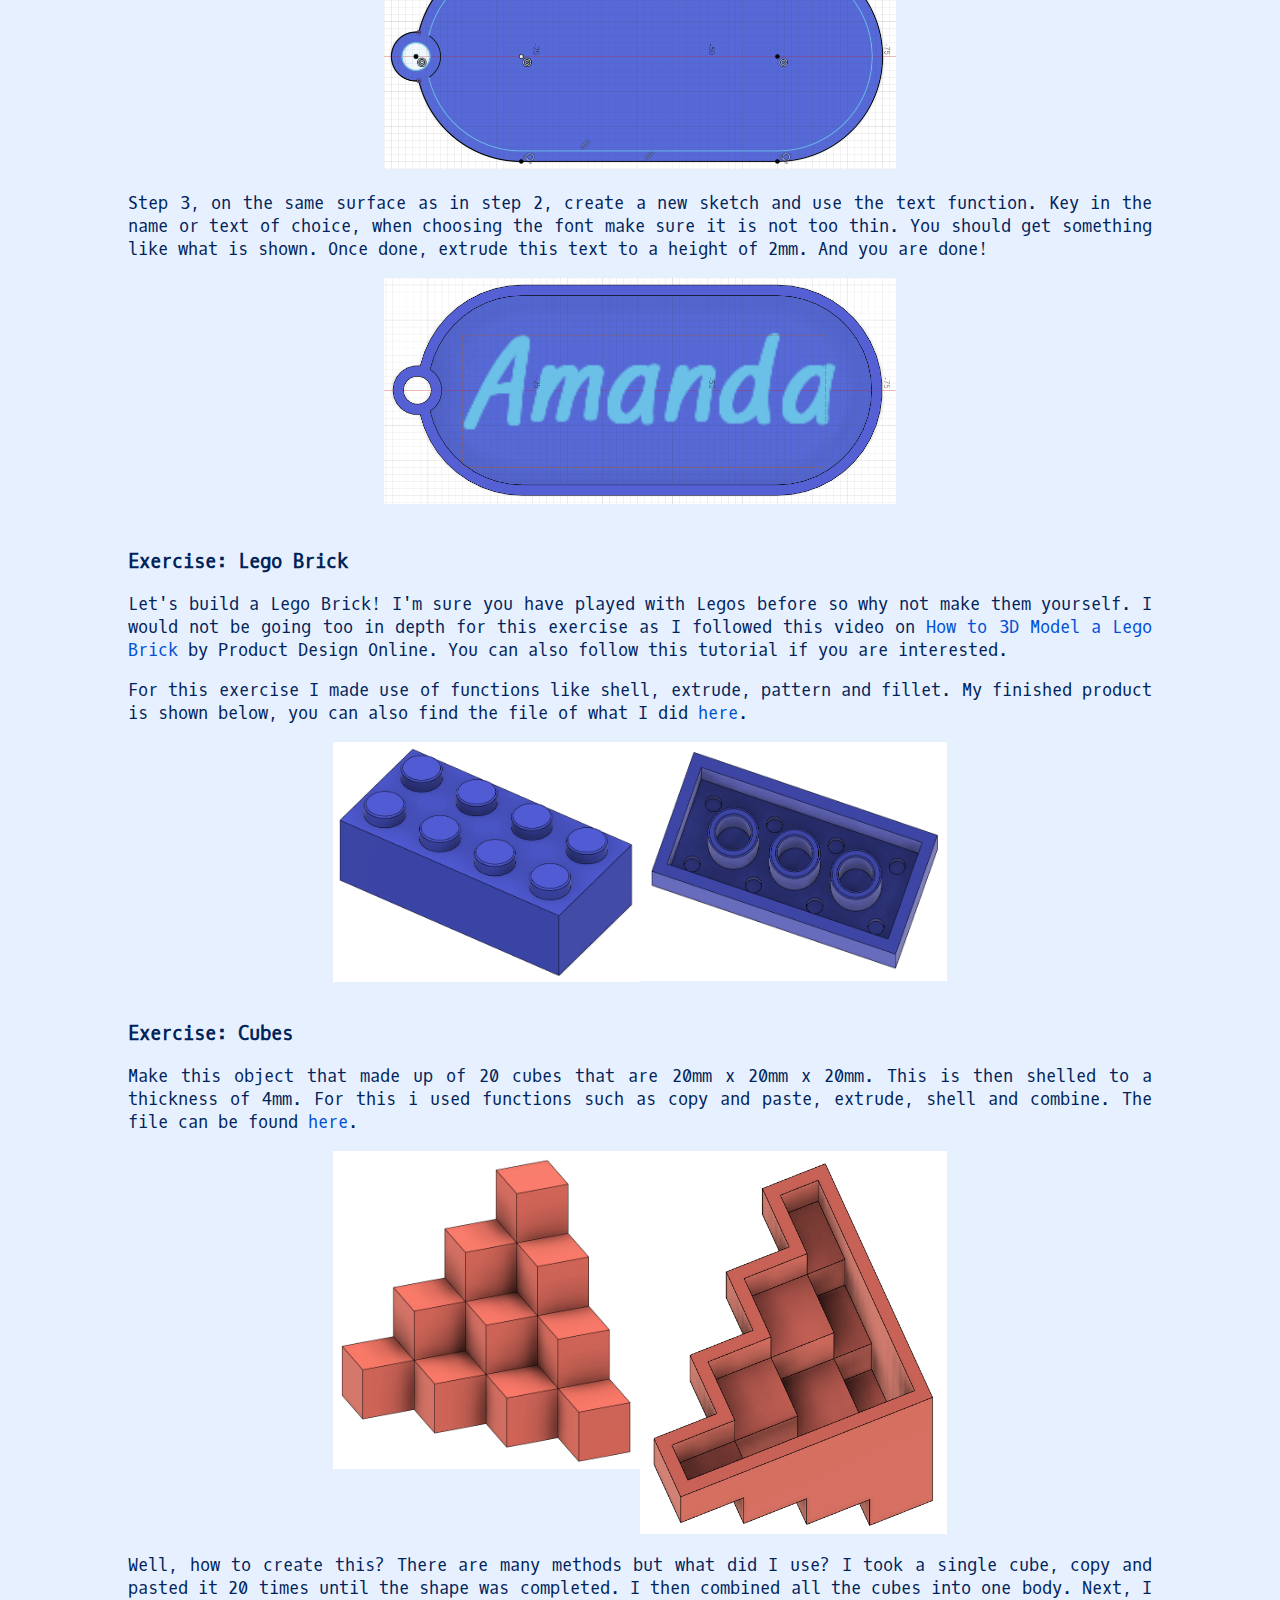
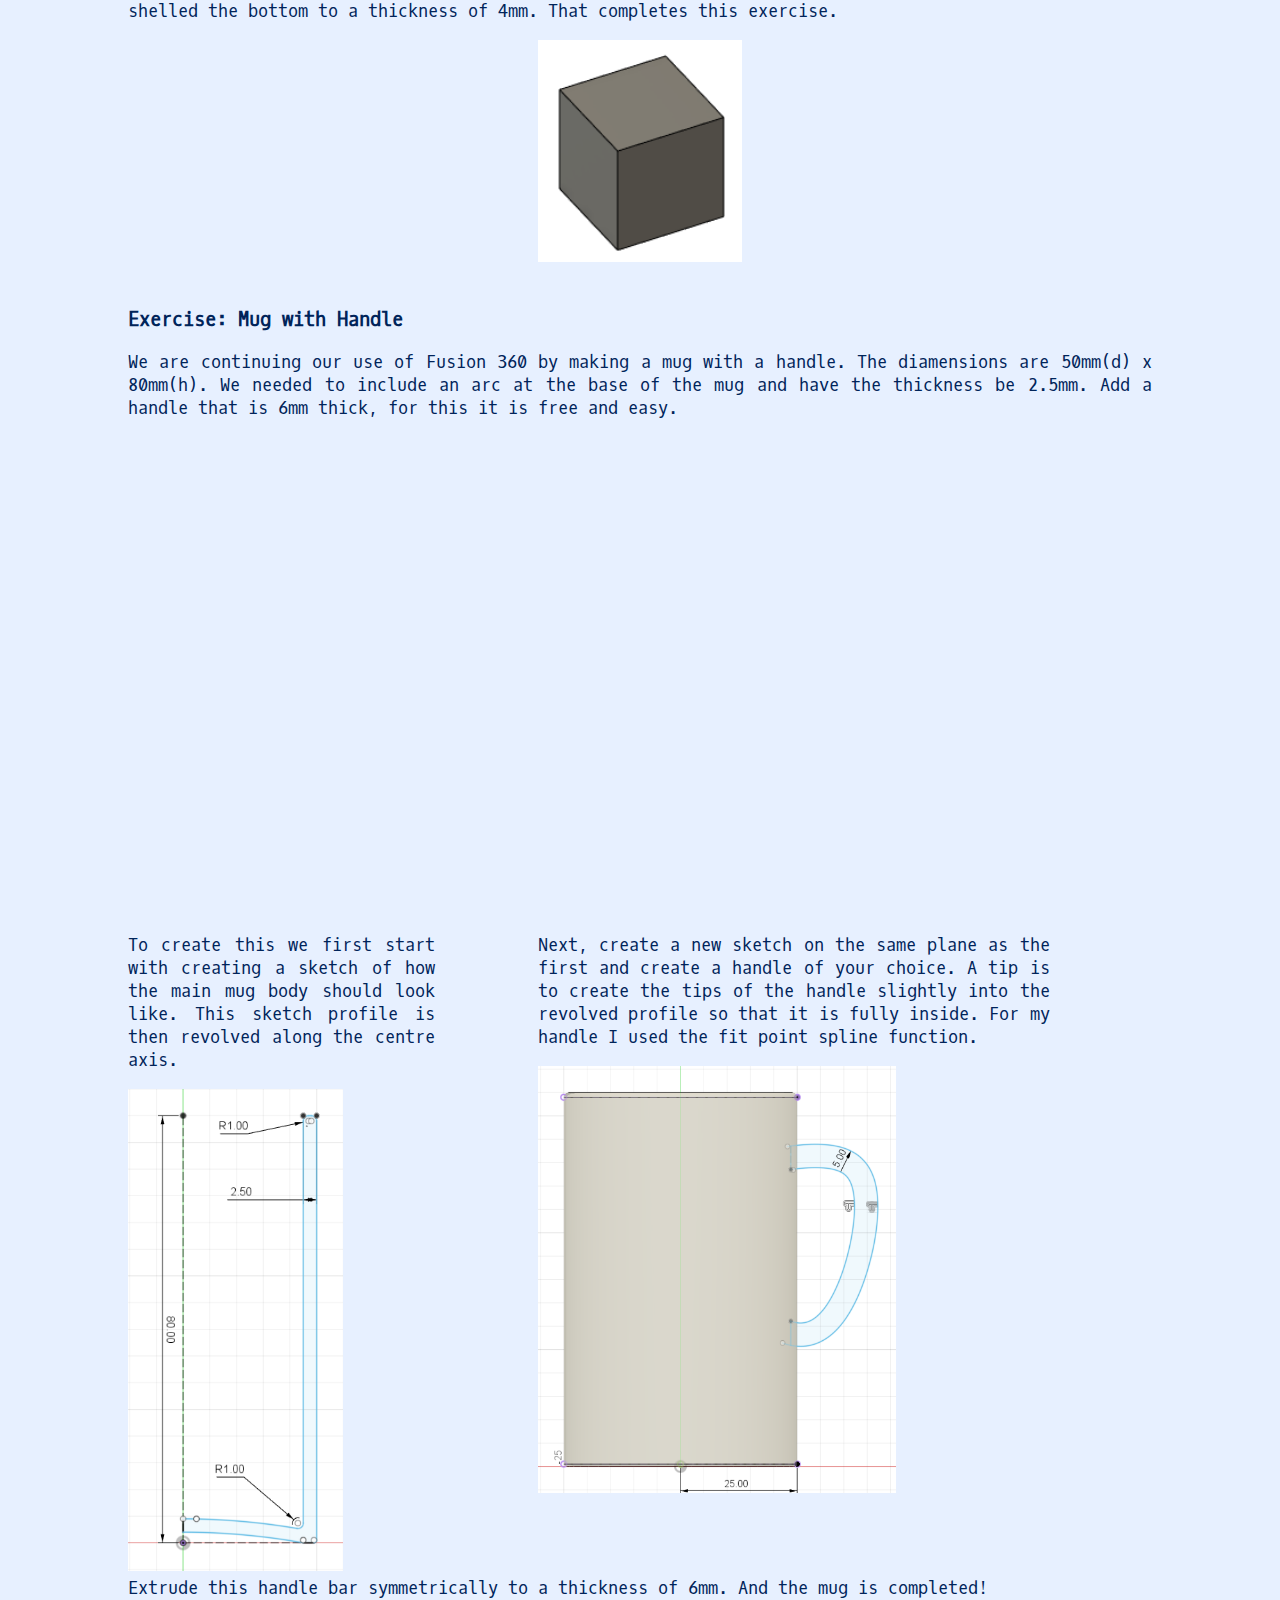
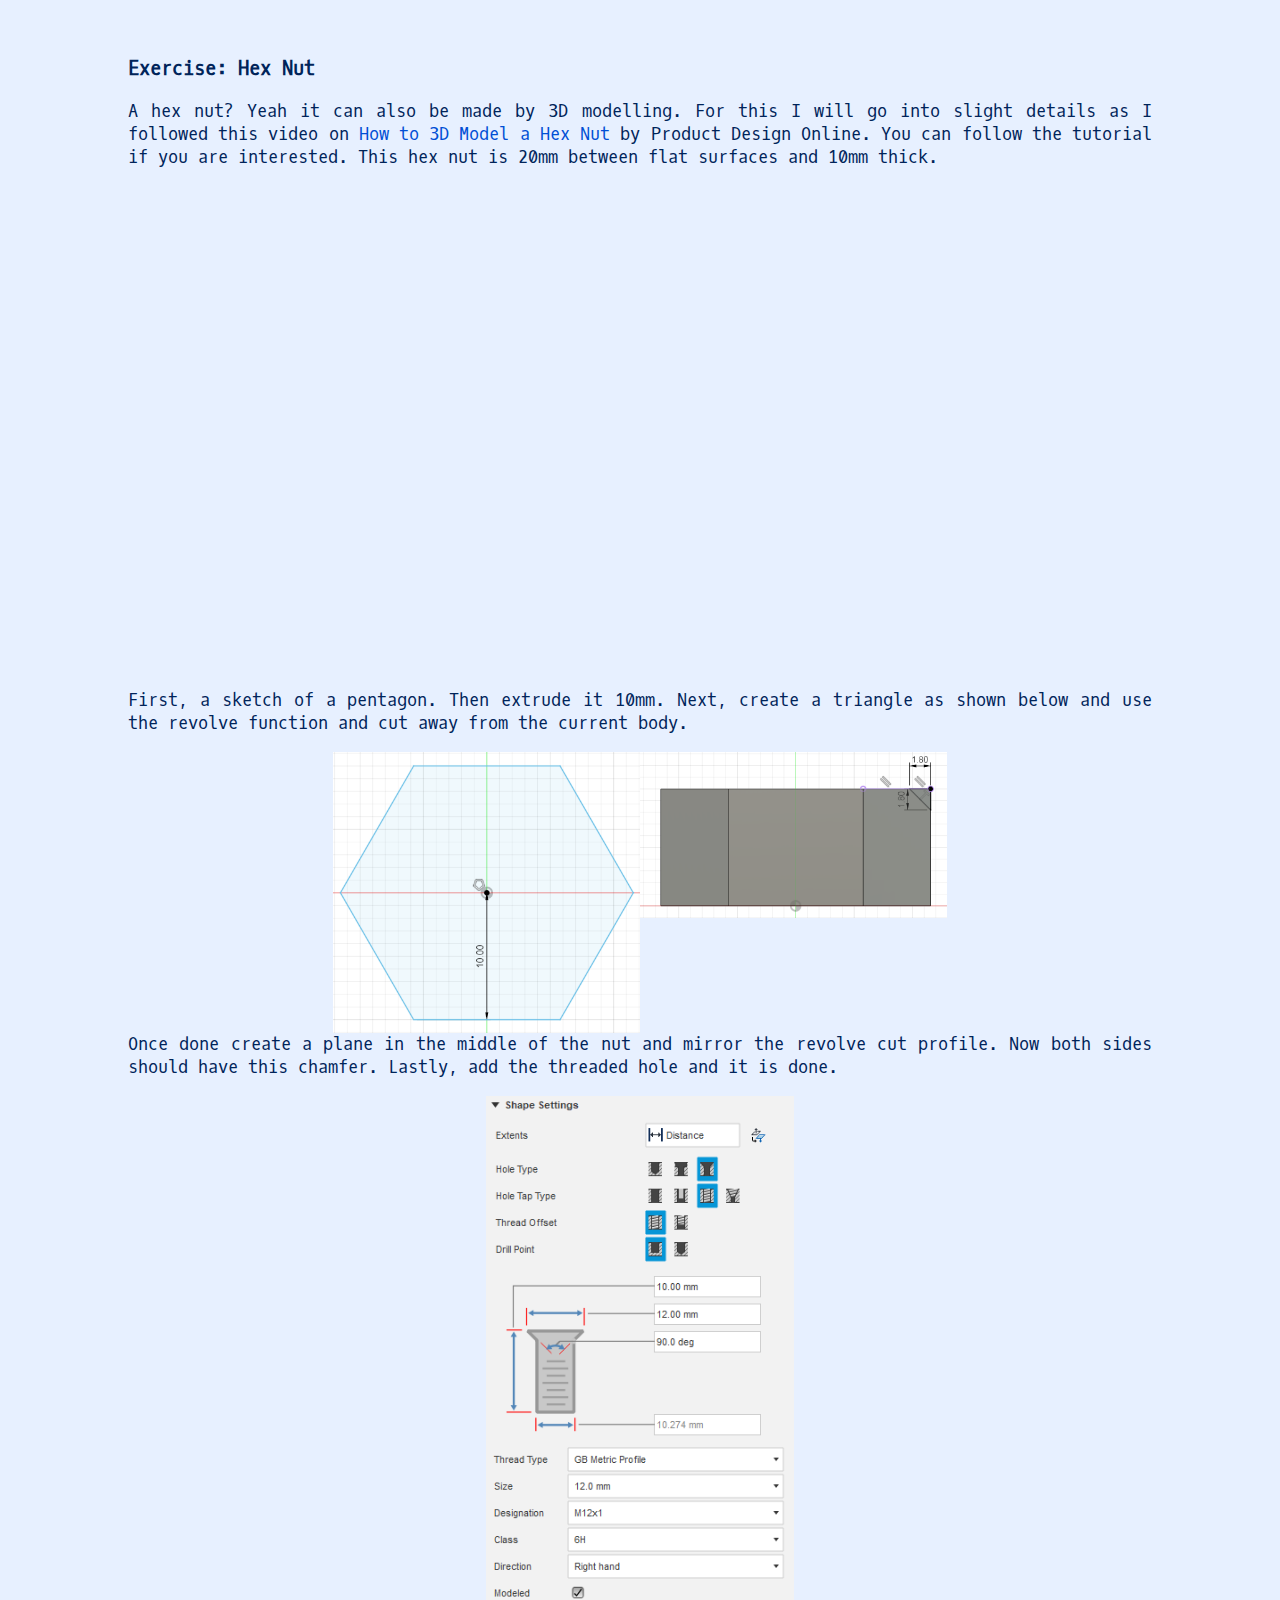
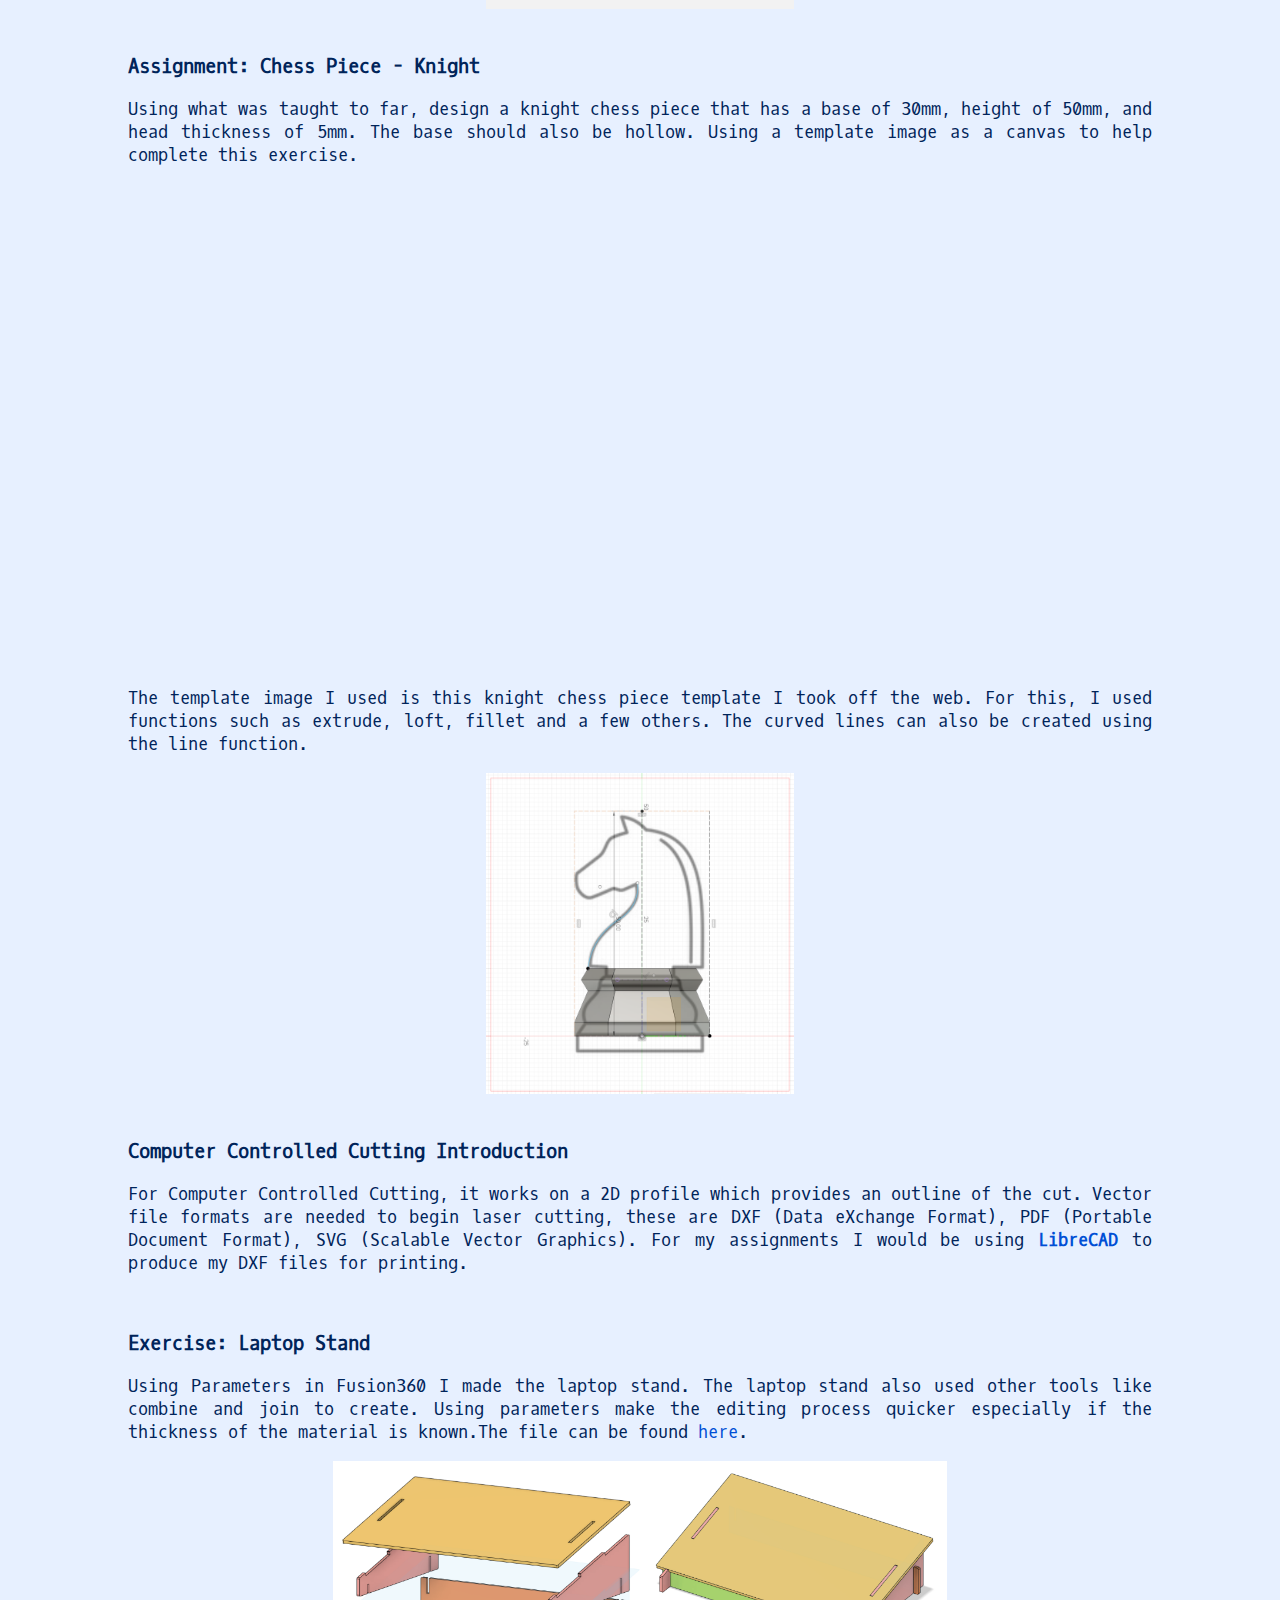
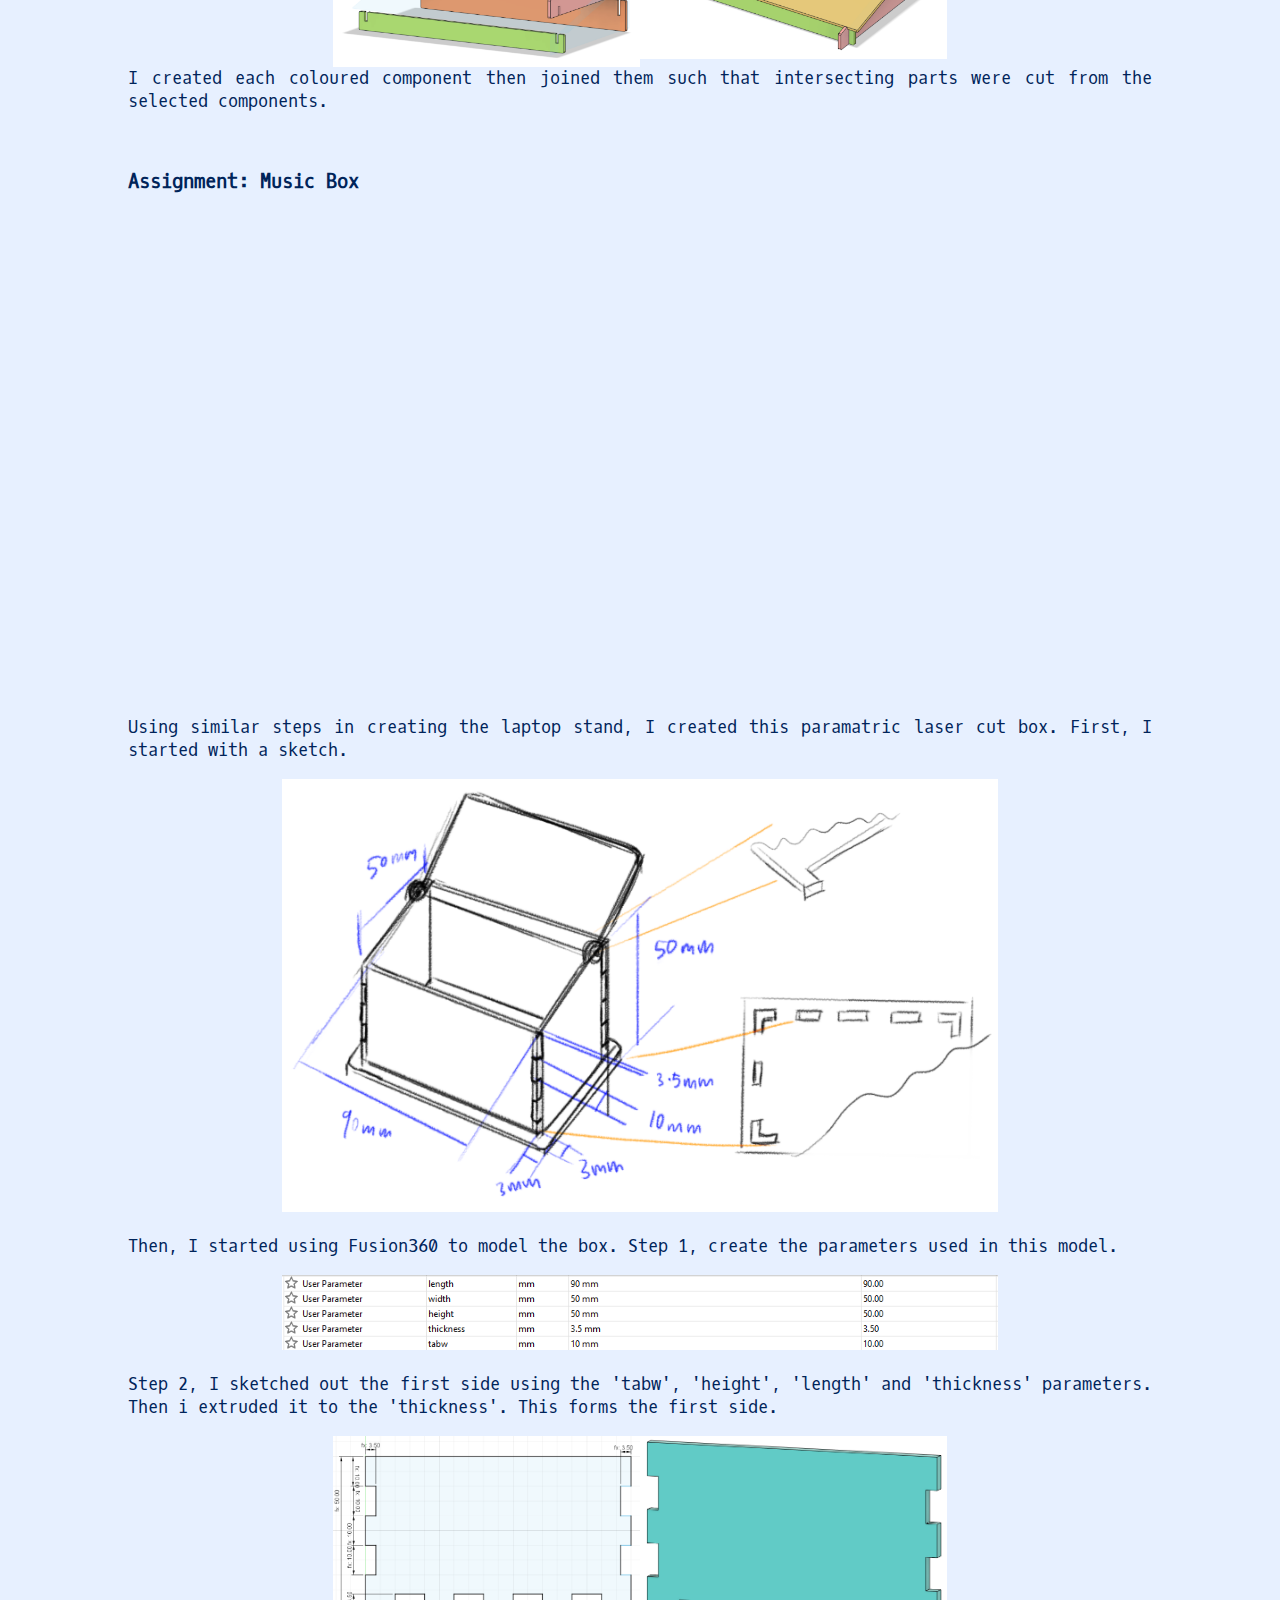
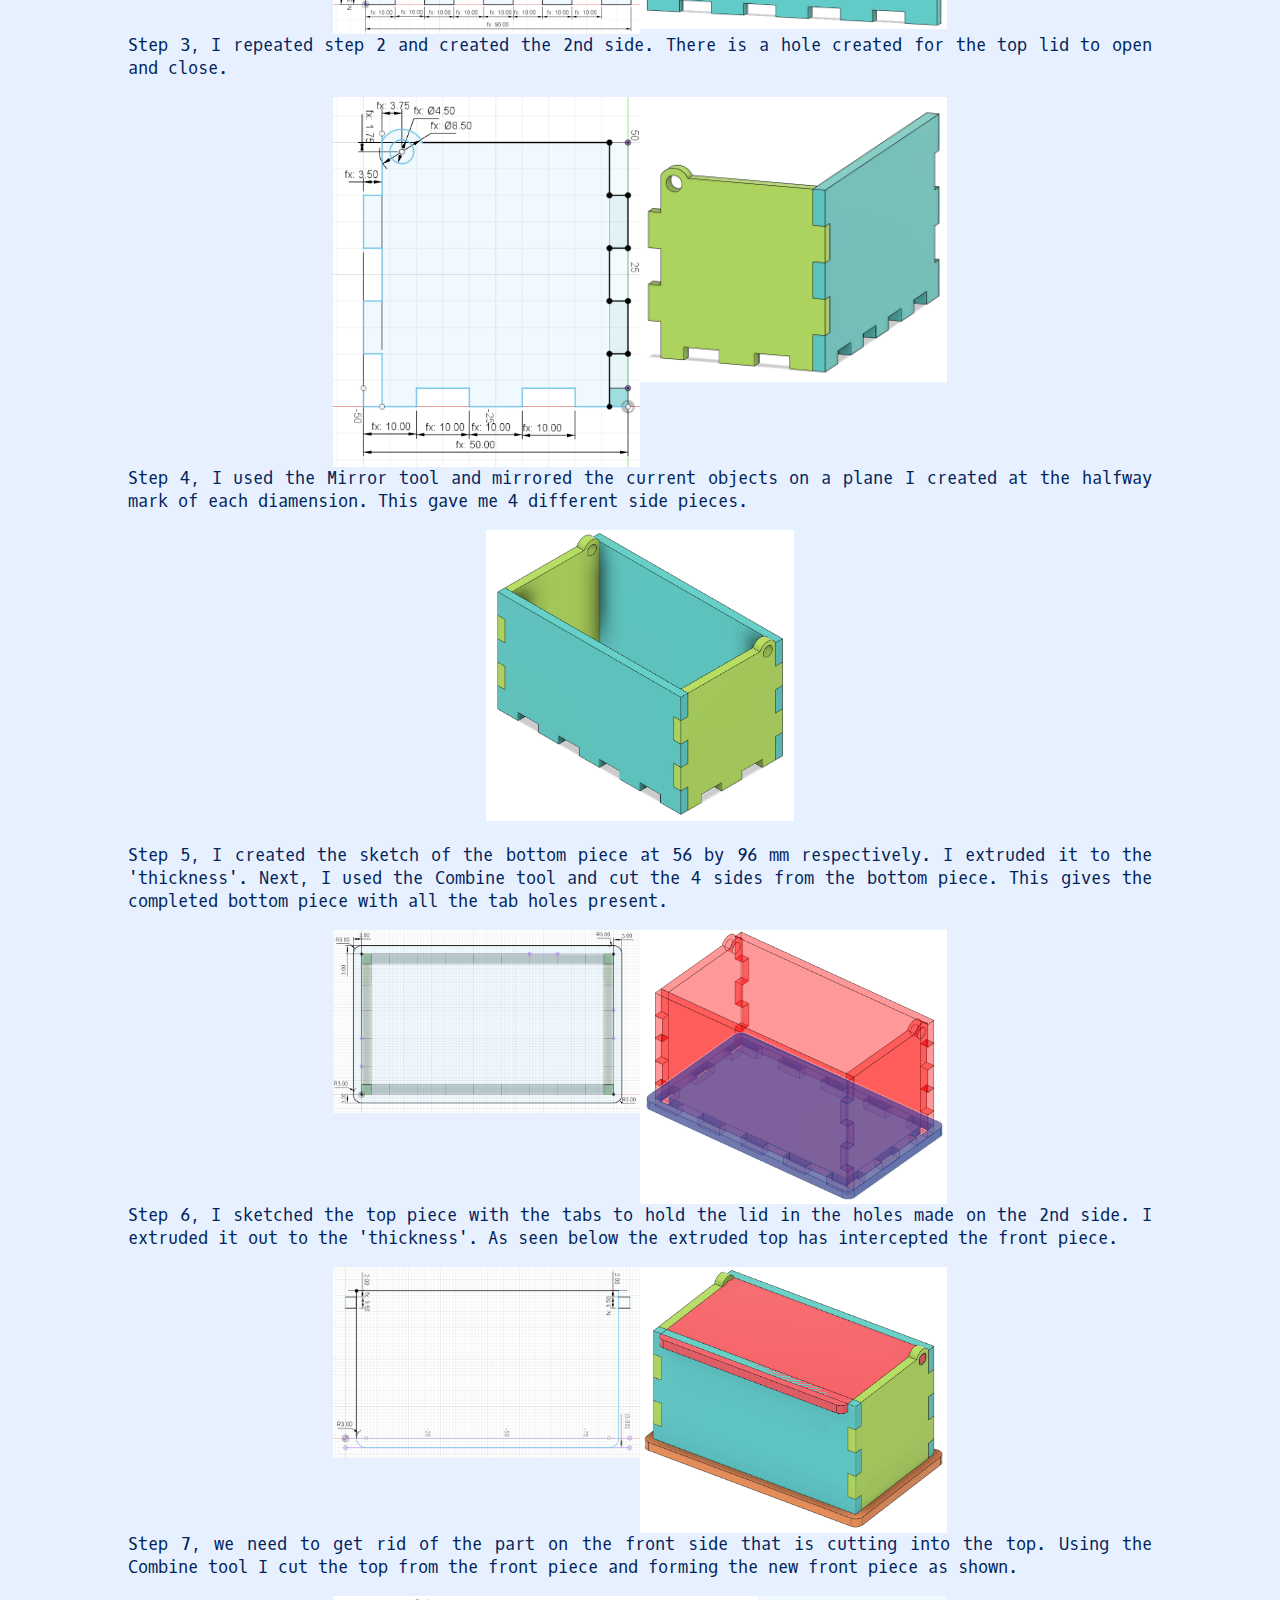
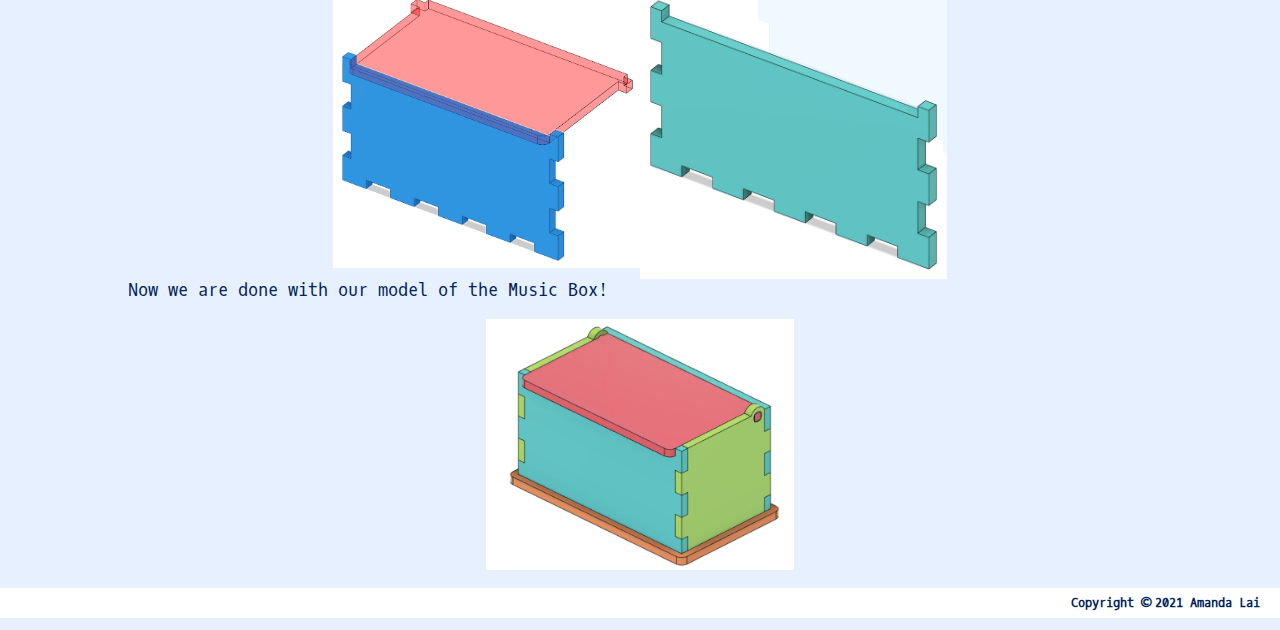
==== commit b594b6d7: "Update 3D.html" ====
--- a/3D.html
+++ b/3D.html
@@ -1,14 +1,14 @@
 <!DOCTYPE html>
 <html>
   <head>
-    <title>CAD - Amanda & EP1000</title>
+    <title>3D & Laser - Amanda & EP1000</title>
     <link rel="stylesheet" href="style.css"/>
     <link rel="preconnect" href="https://fonts.gstatic.com">
     <link href="https://fonts.googleapis.com/css2?family=Oxygen+Mono&display=swap" rel="stylesheet">
   </head>
   <body>
     <header>
-      <h1>Computer Aided Design</h1>
+      <h1>3D Modelling & Laser Cutting</h1>
     </header>
     <div class="menu-bar">
       <ul>
@@ -123,7 +123,7 @@
     </div>
     <div id="musicbox-laser">
       <h3>Assignment: Music Box</h3>
-      <iframe src="https://ichat1941.autodesk360.com/shares/public/SH919a0QTf3c32634dcff84a22f8a5a6b773?mode=embed" width="640" height="480" allowfullscreen="true" webkitallowfullscreen="true" mozallowfullscreen="true"  frameborder="0"></iframe>
+      <iframe src="https://ichat1941.autodesk360.com/shares/public/SH919a0QTf3c32634dcf70834869303cee0d?mode=embed" width="640" height="480" allowfullscreen="true" webkitallowfullscreen="true" mozallowfullscreen="true"  frameborder="0"></iframe>
       <p>Using similar steps in creating the laptop stand, I created this paramatric laser cut box. First, I started with a sketch.</p>
       <img src="images/music-box-sketch.png" alt="Music Box Sketch">
       <p>Then, I started using Fusion360 to model the box. Step 1, create the parameters used in this model.</p>
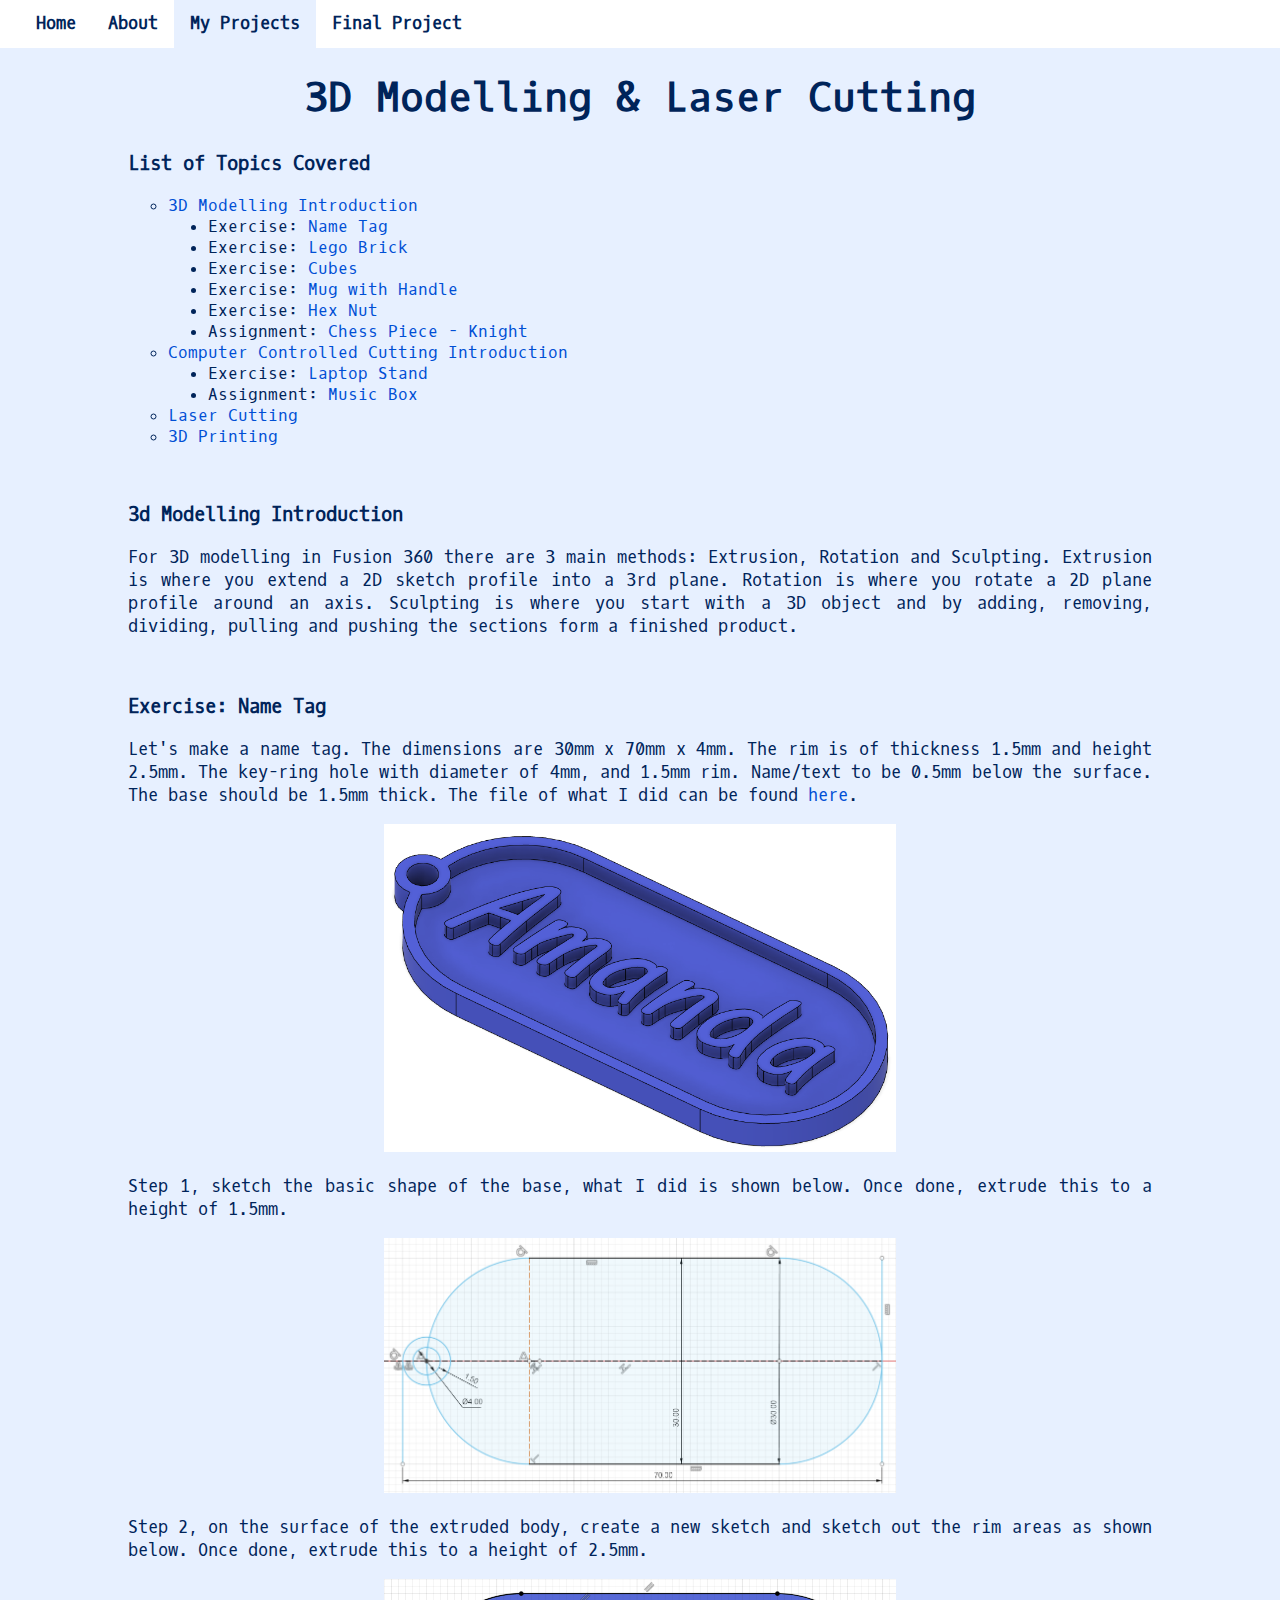
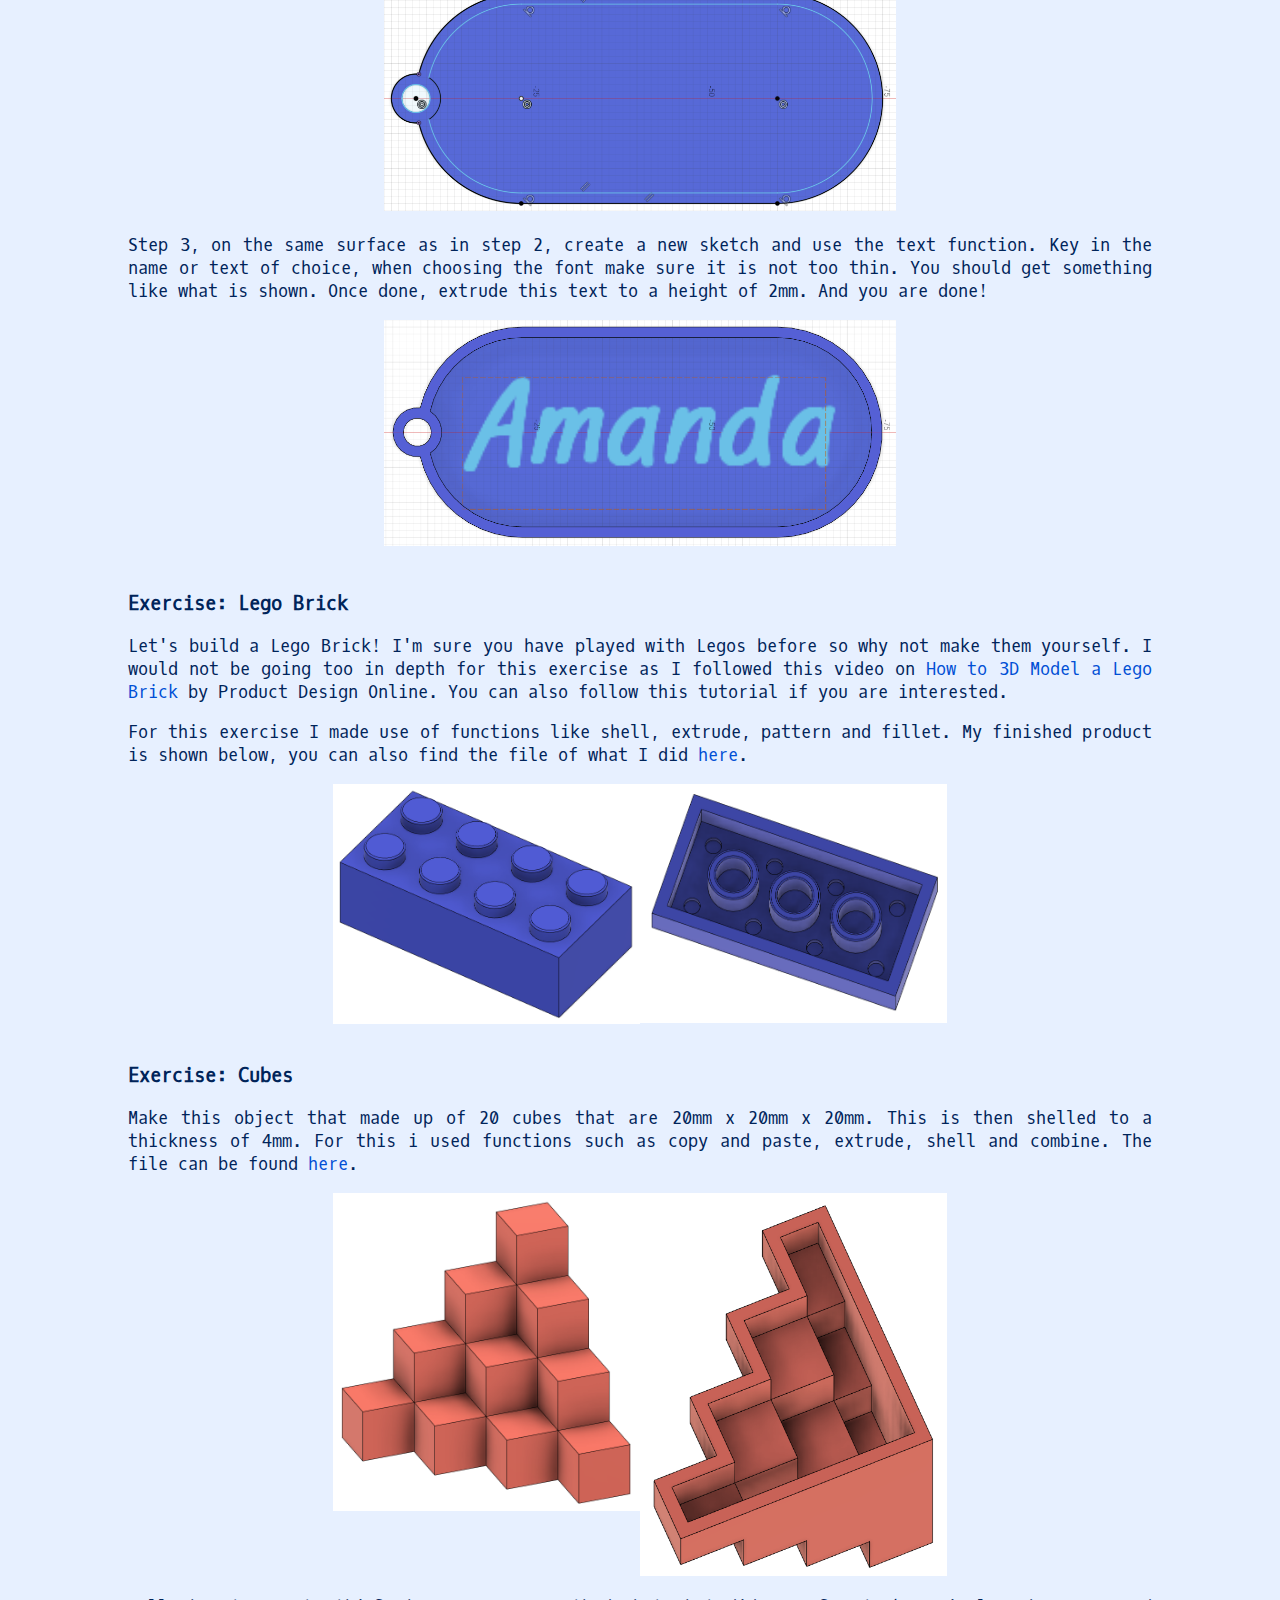
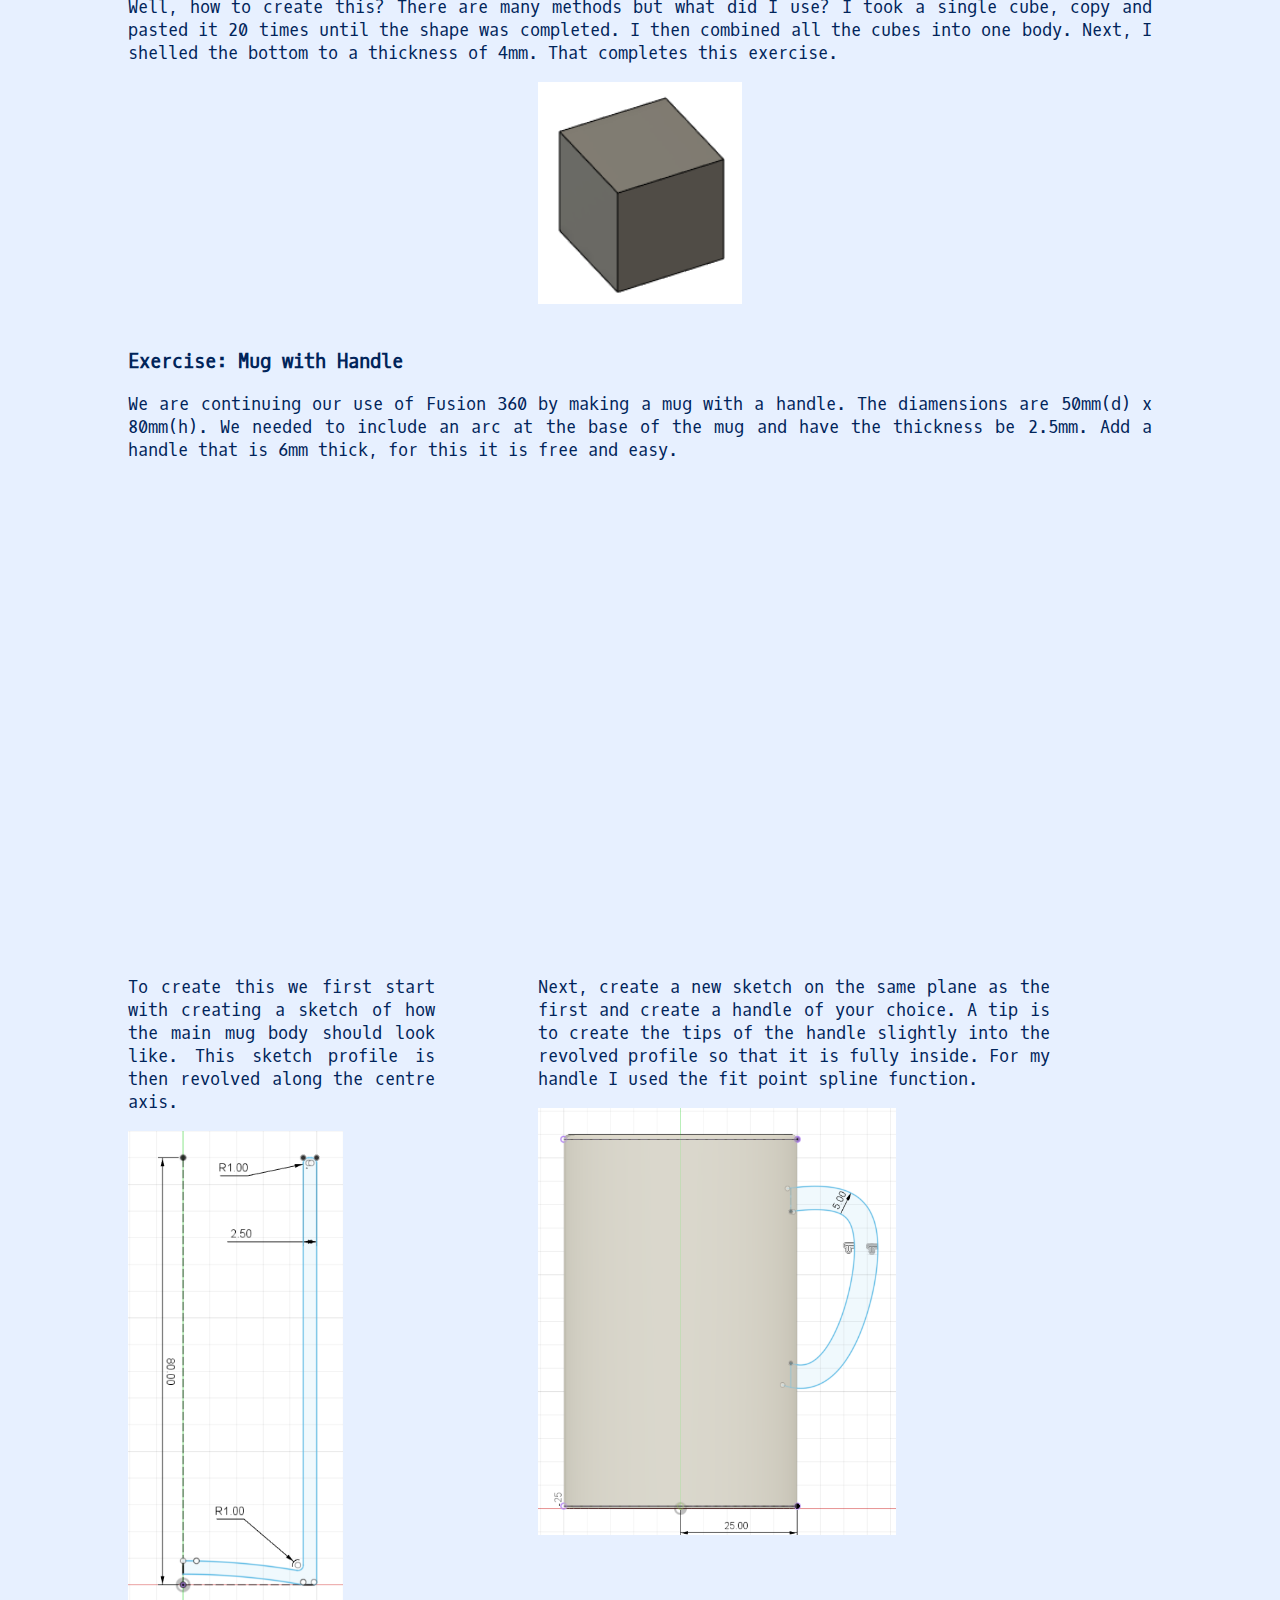
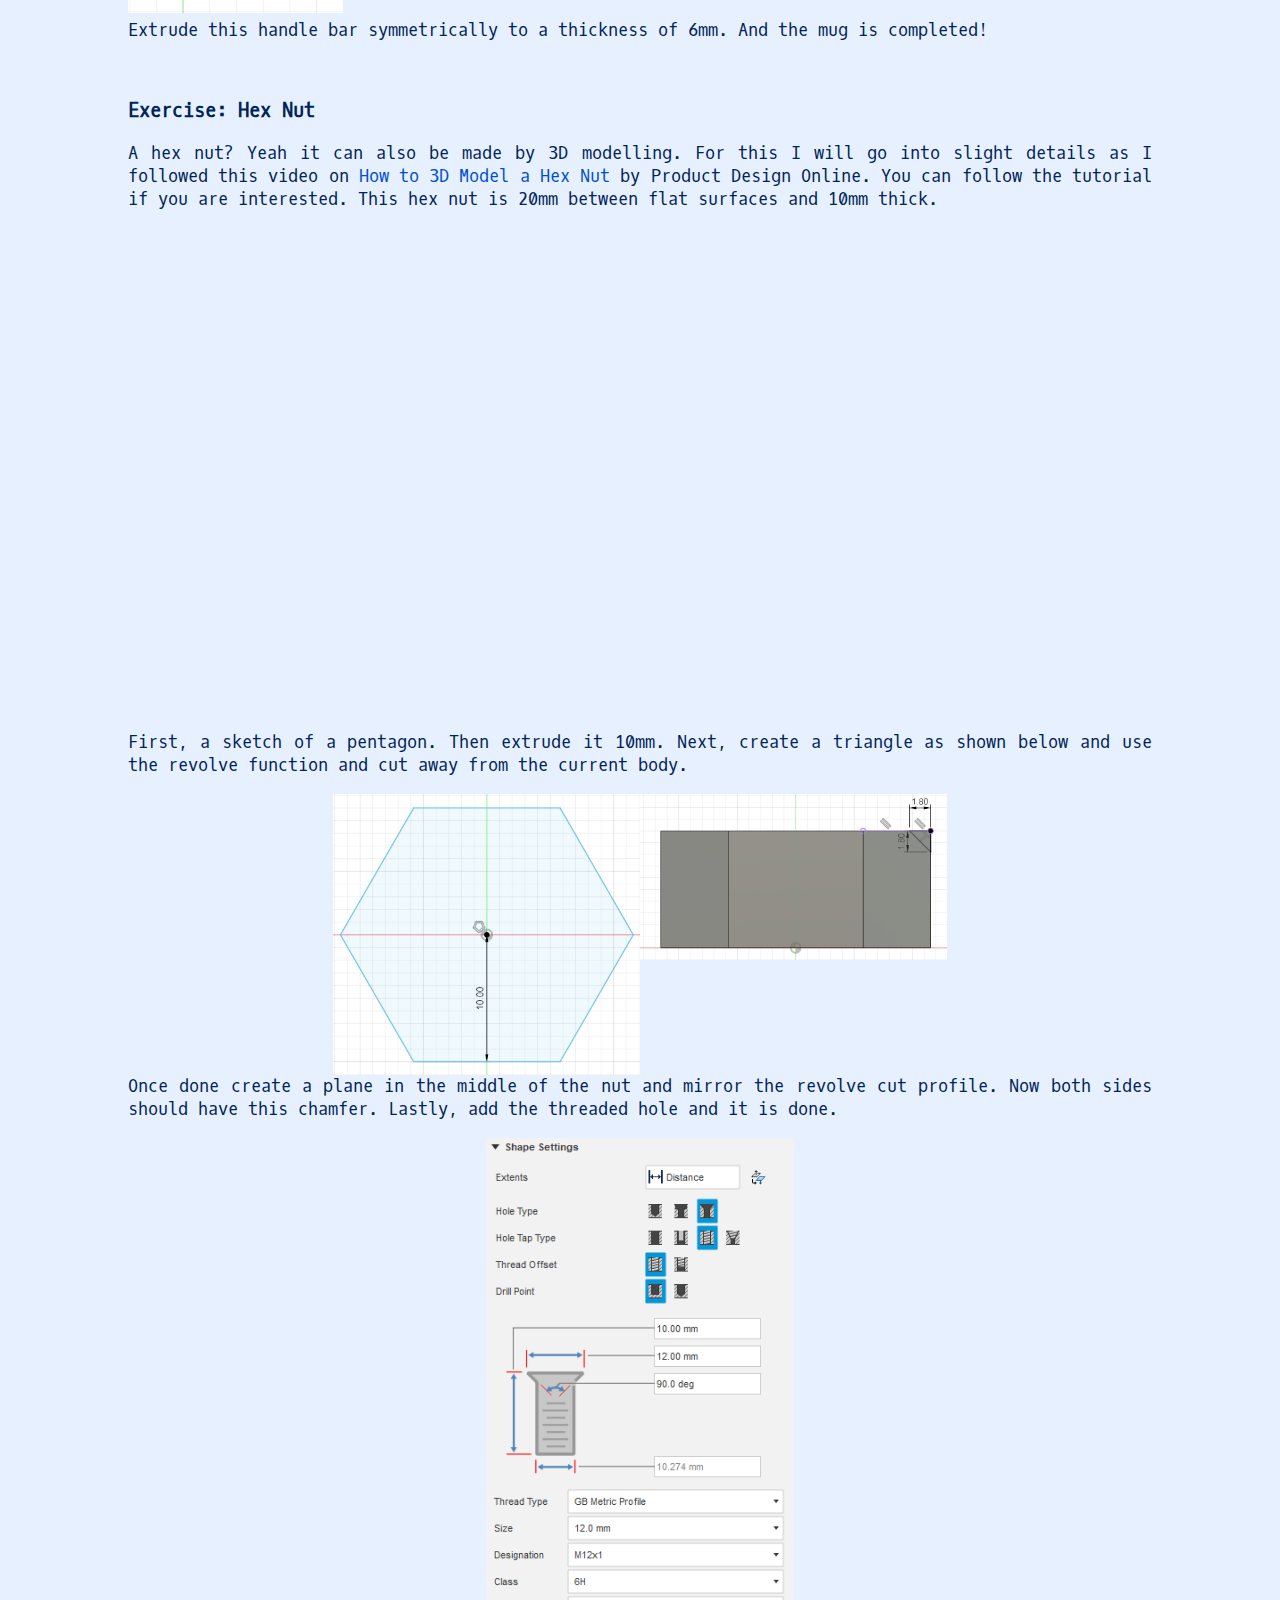
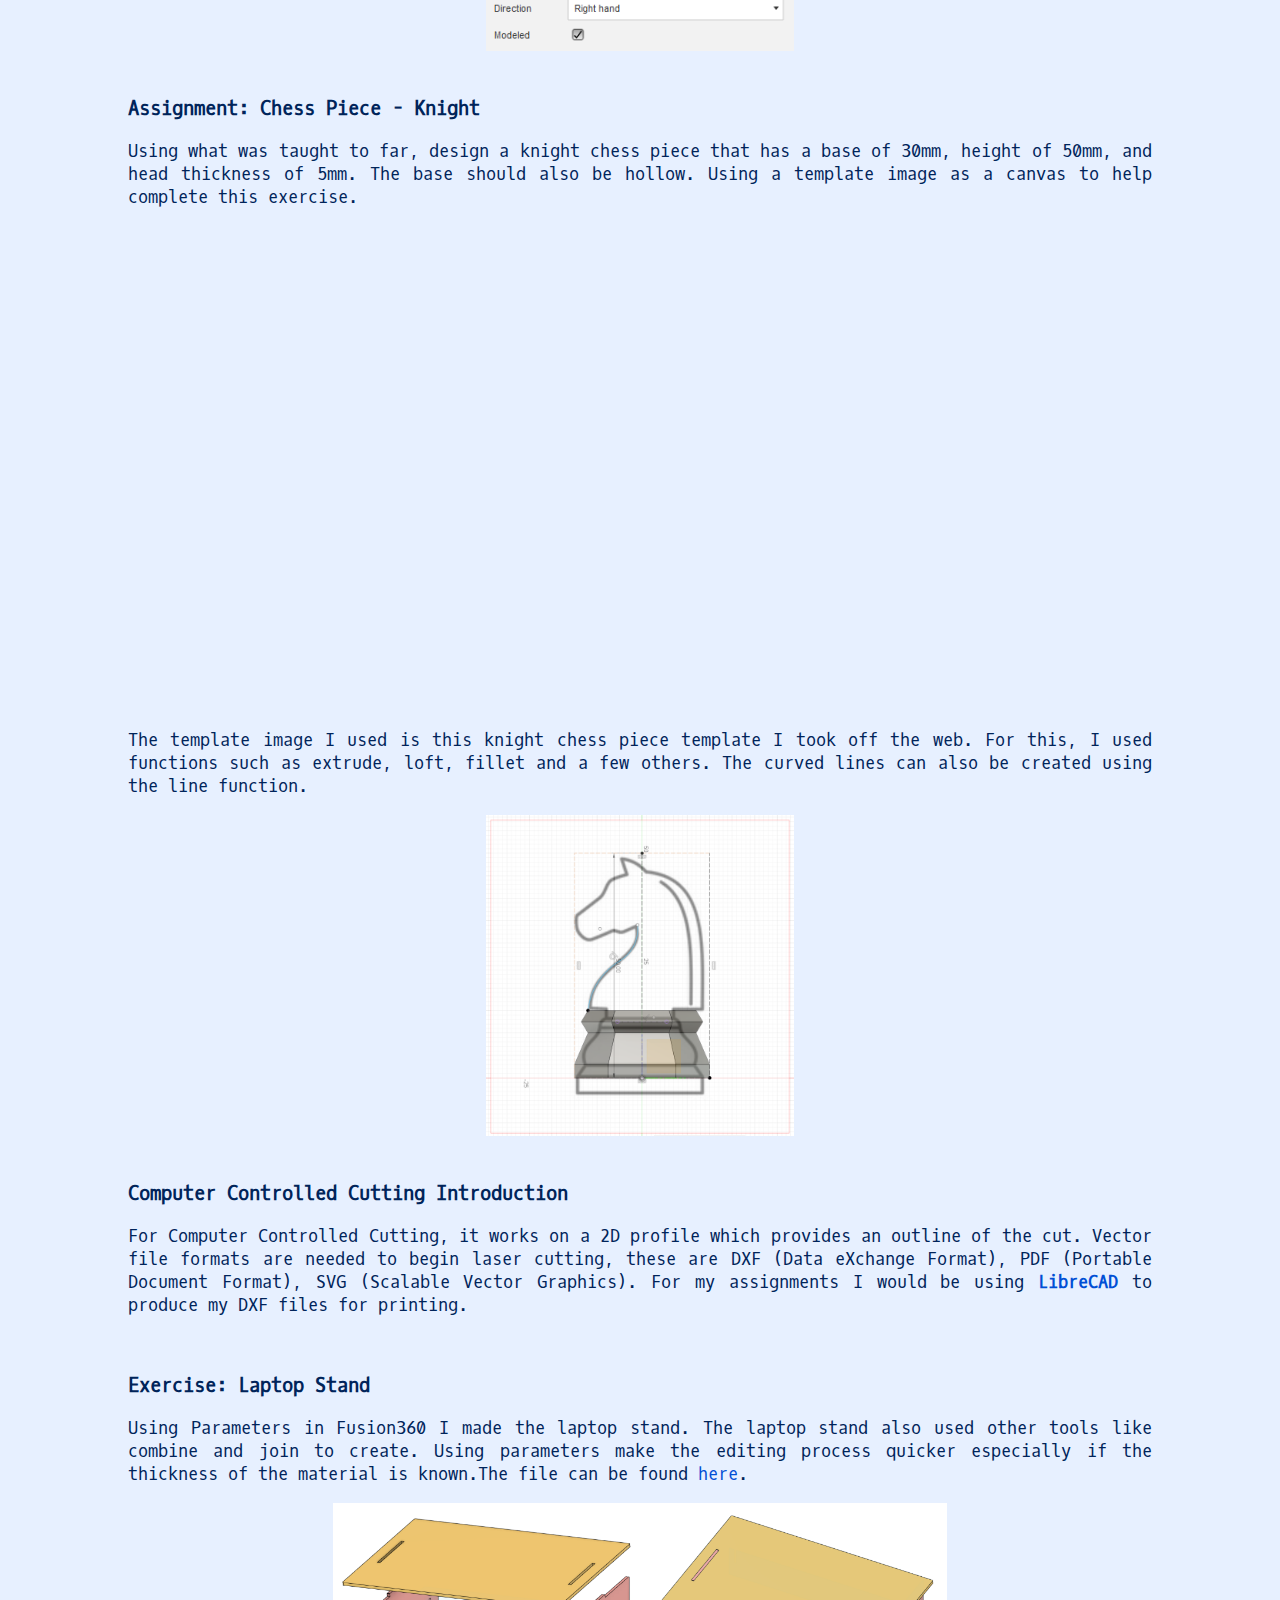
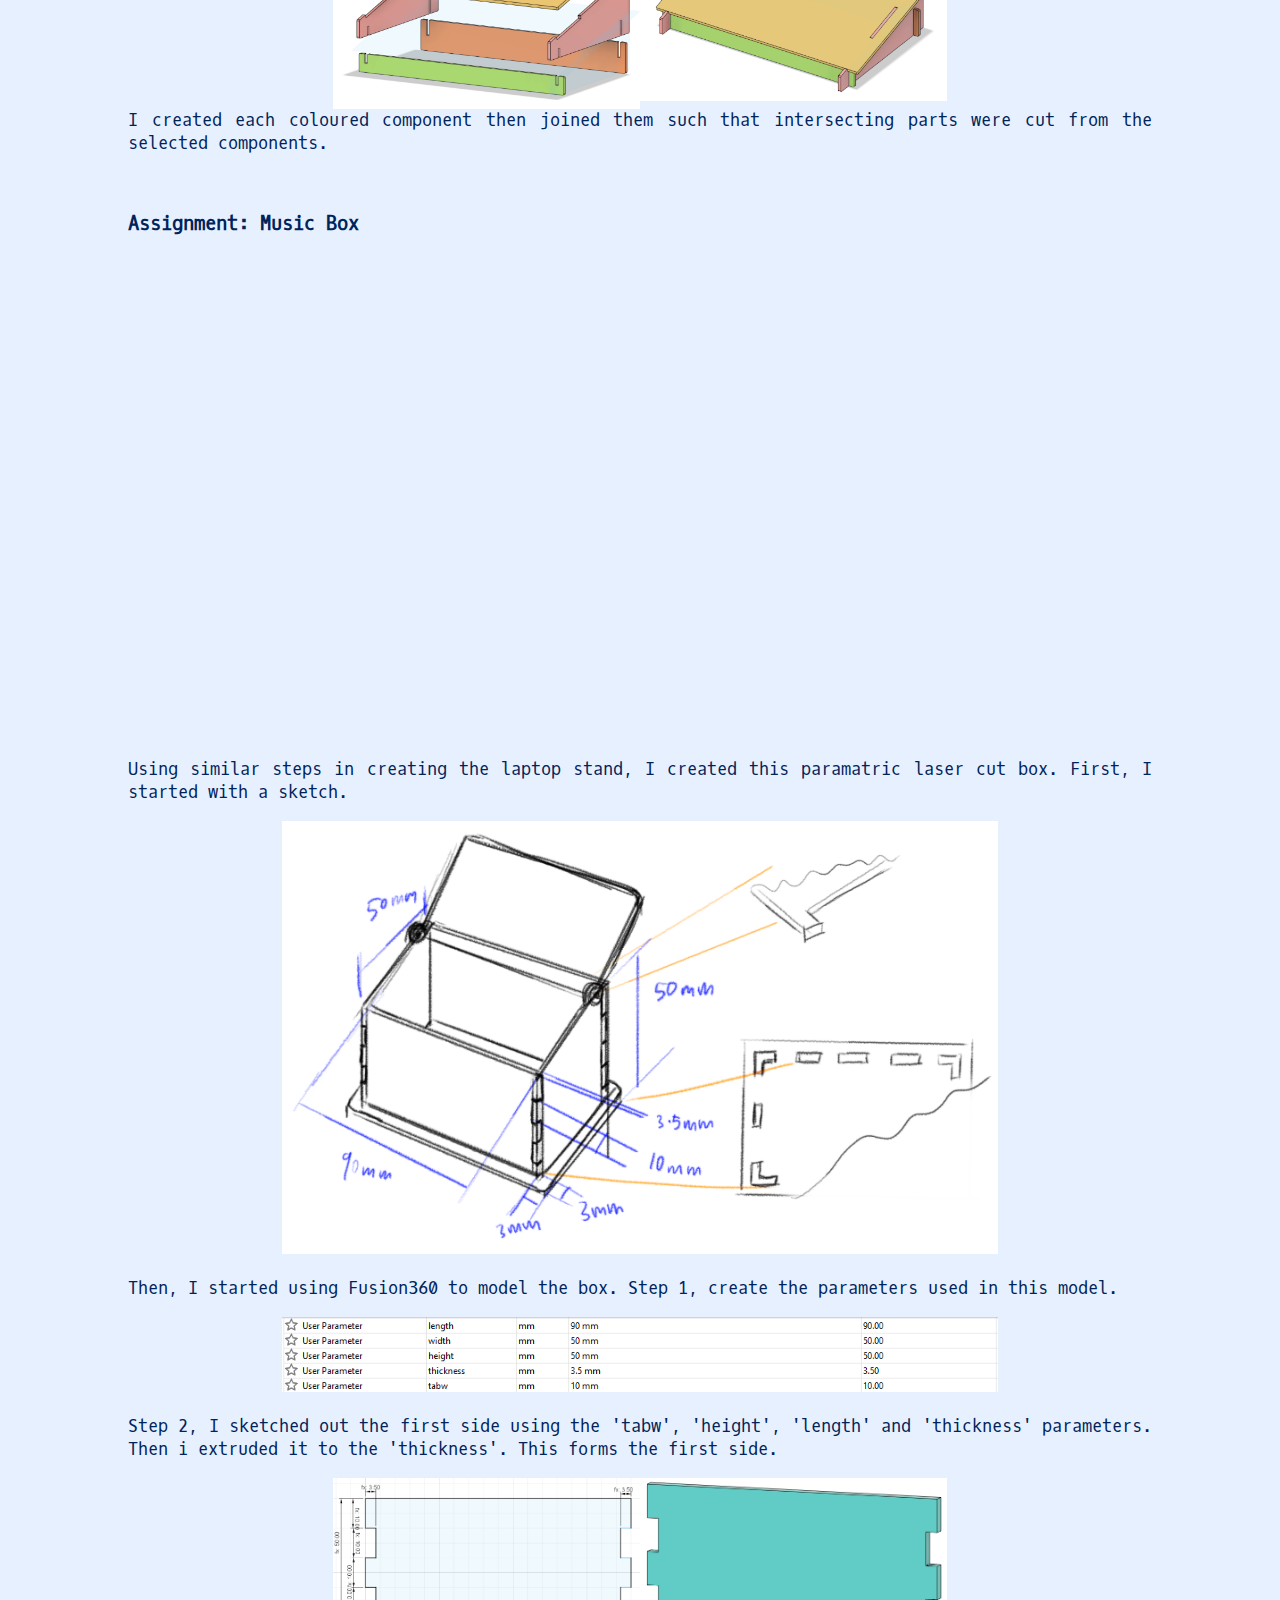
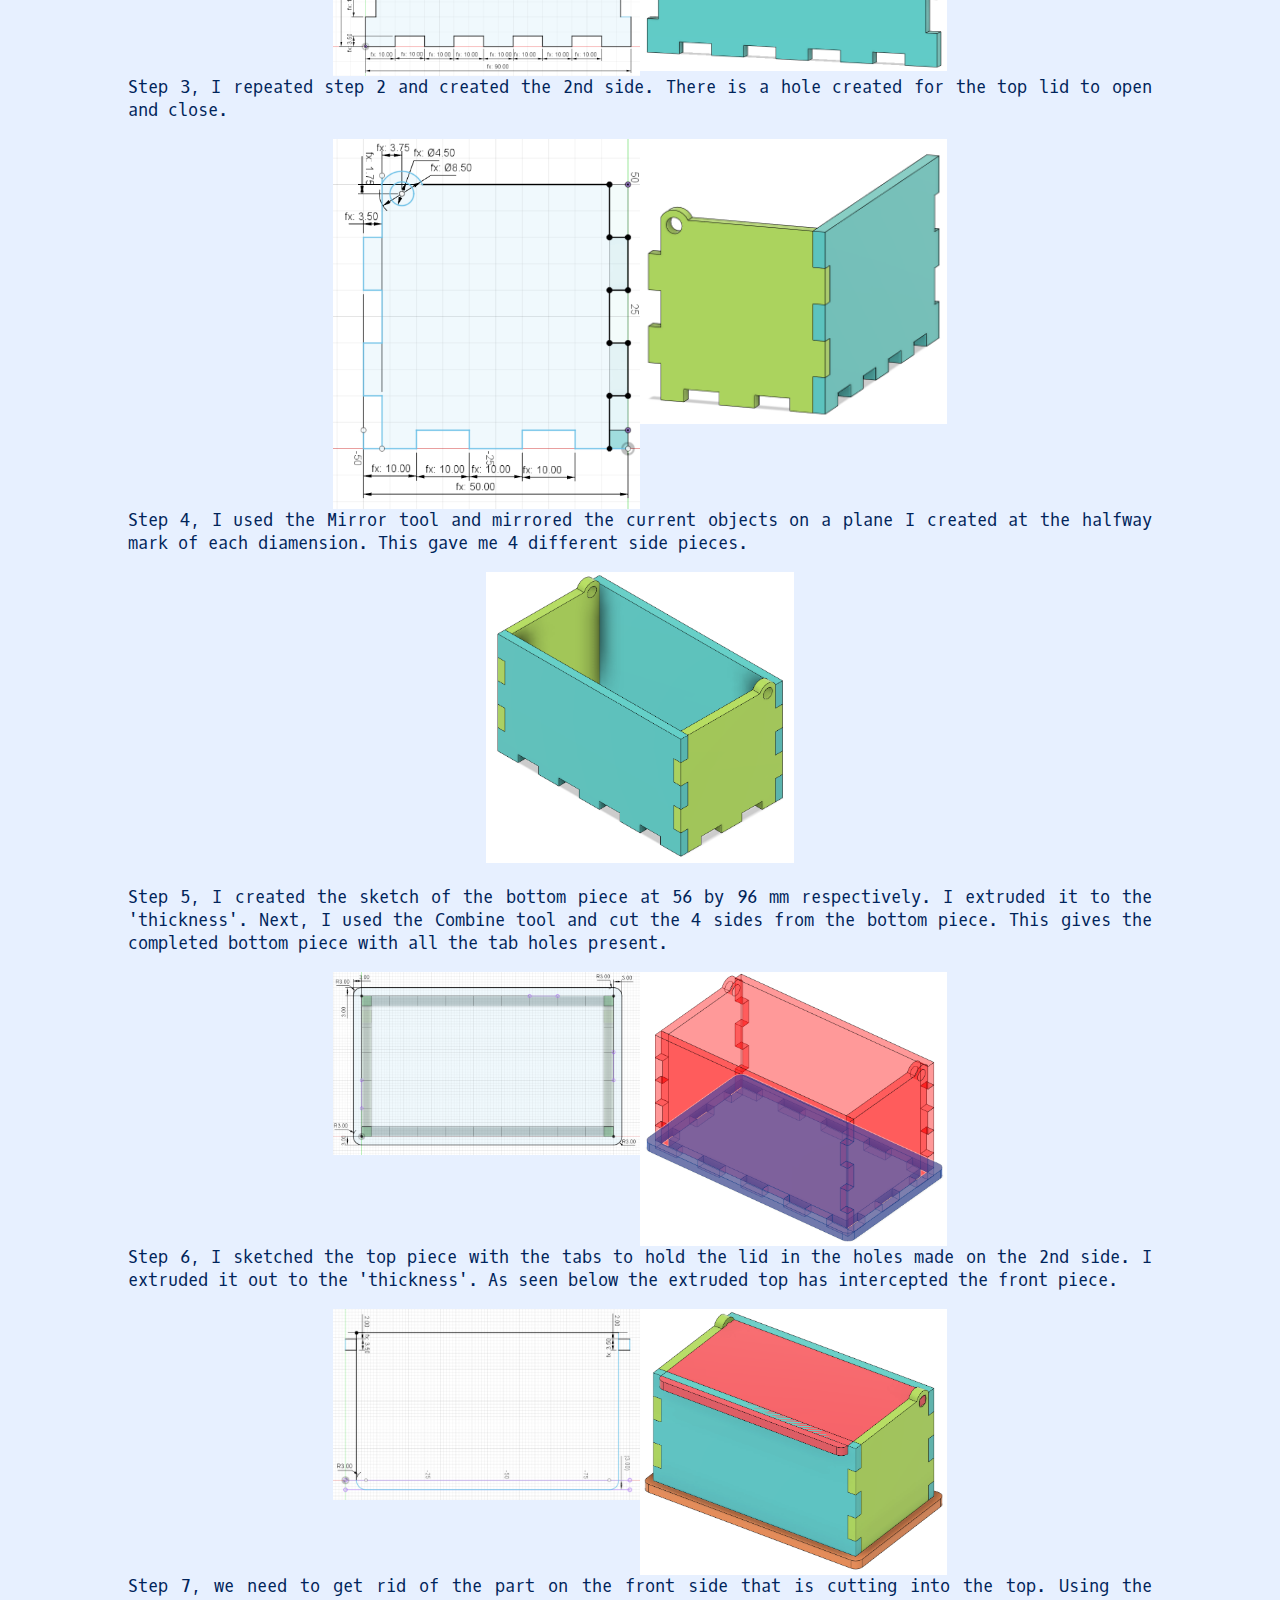
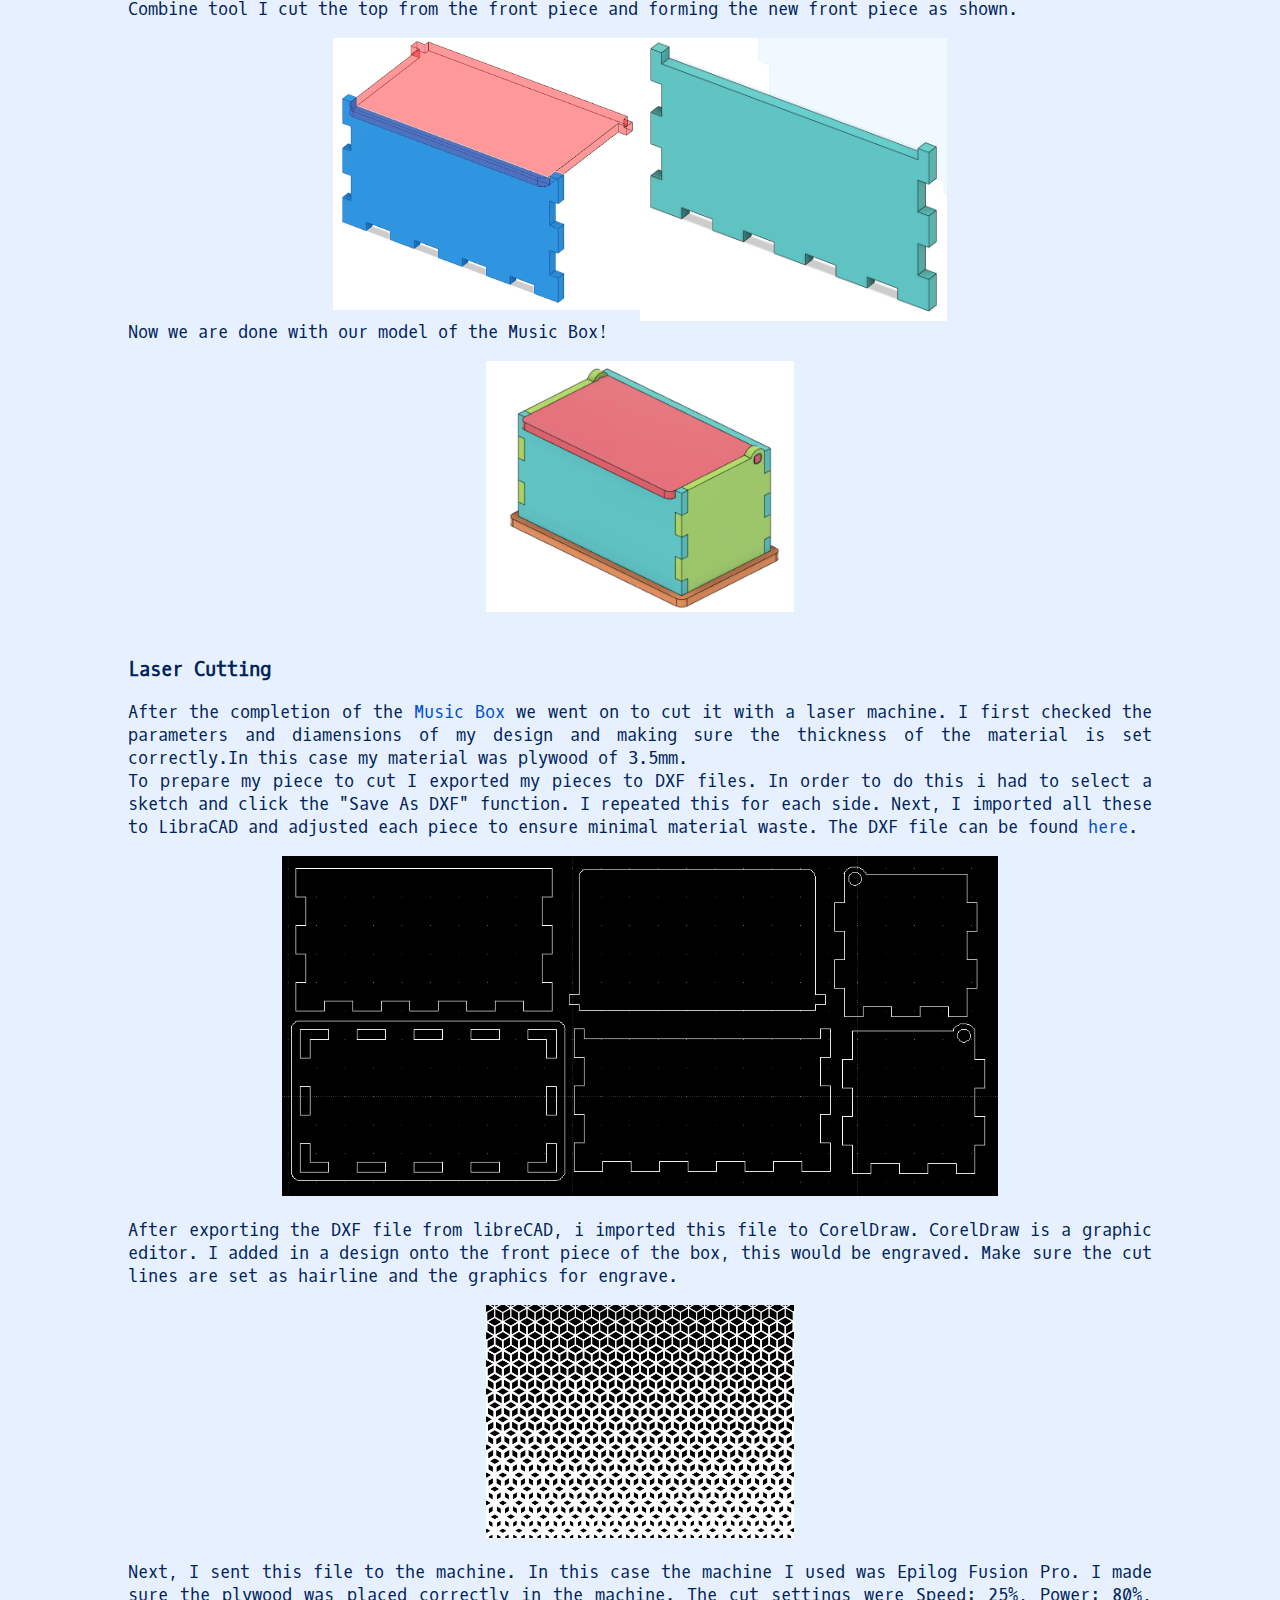
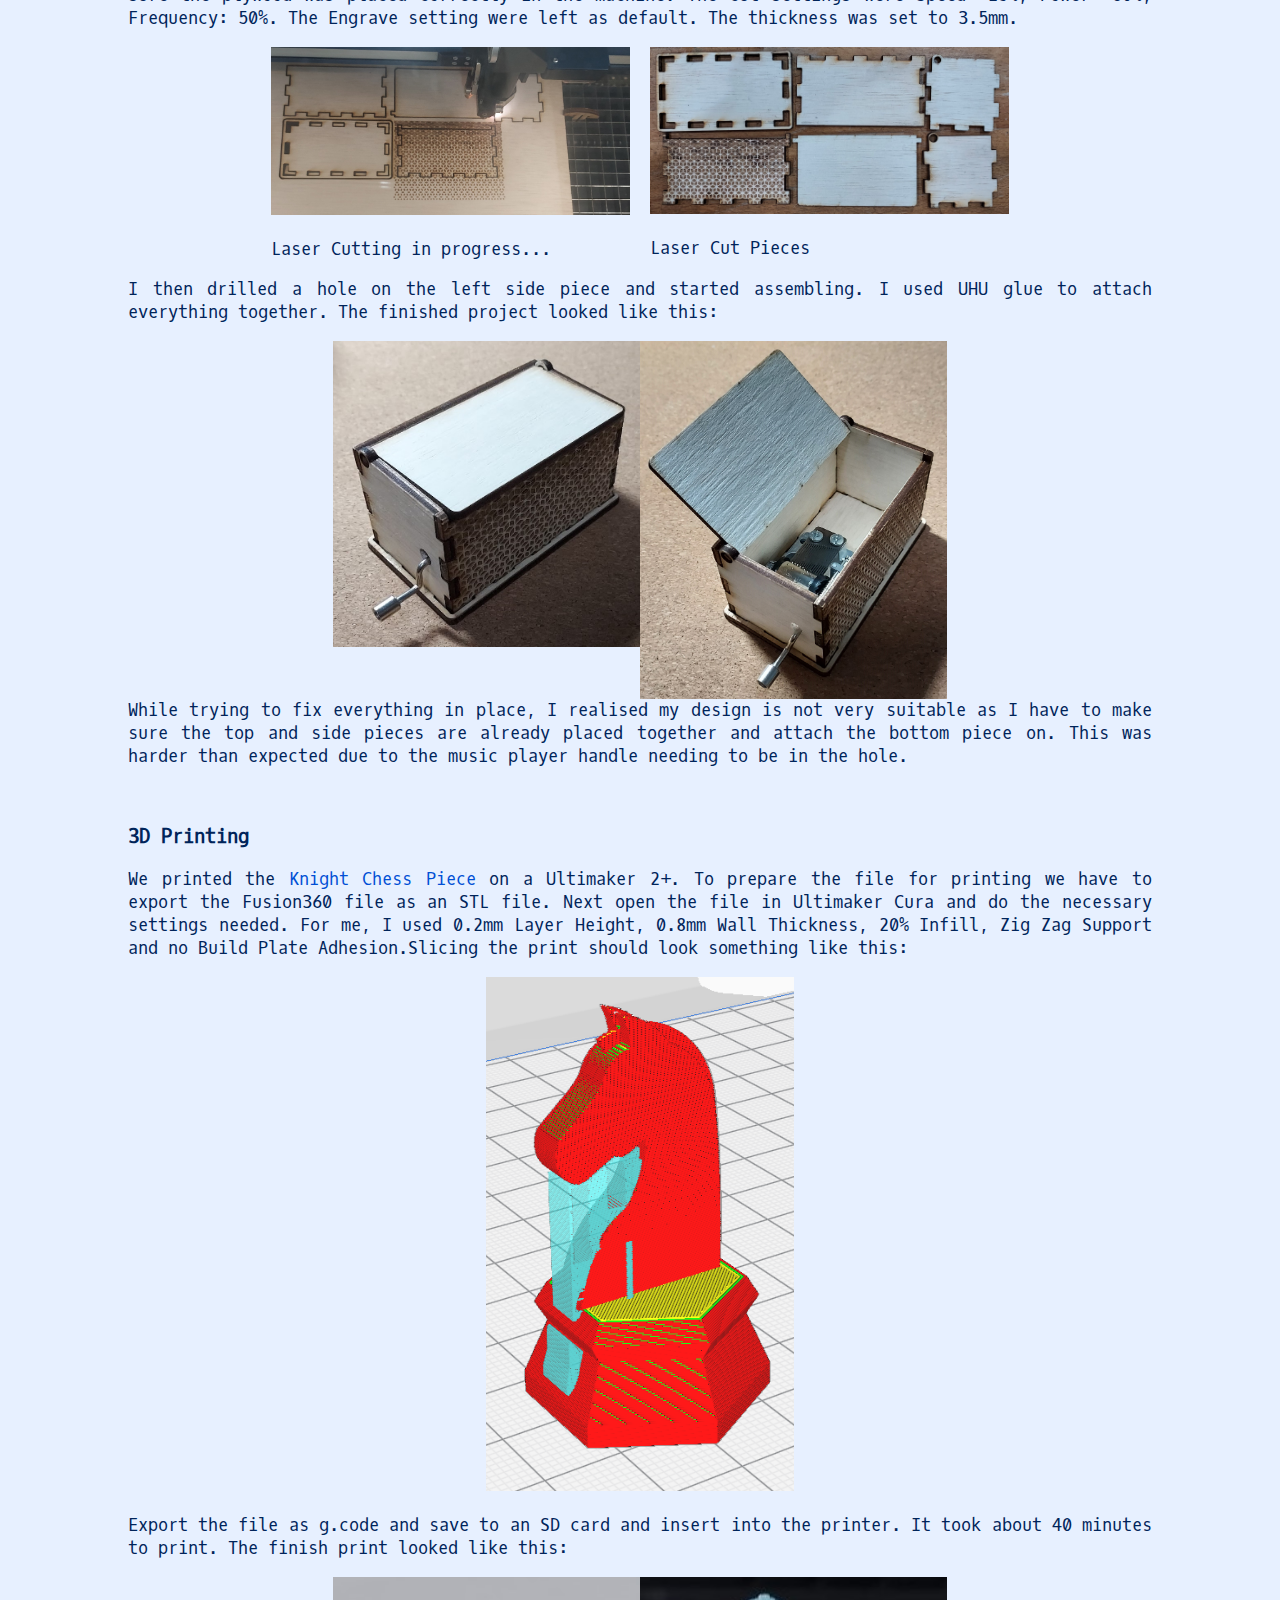
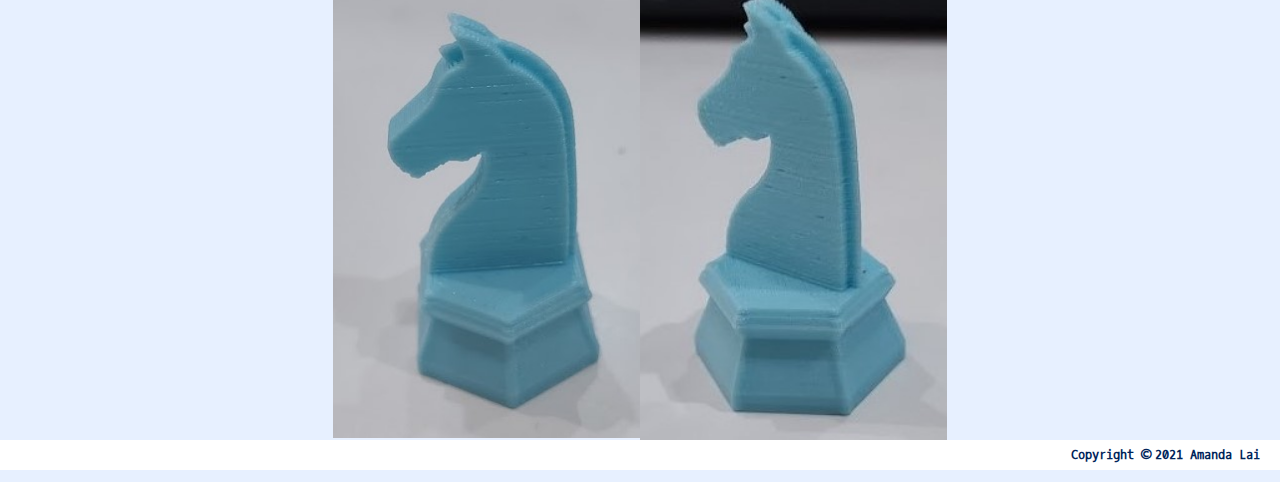
==== commit c4b2d53e: "music box and chess" ====
--- a/3D.html
+++ b/3D.html
@@ -46,6 +46,8 @@
               <li>Exercise: <a href="#laptop-laser">Laptop Stand</a></li>
               <li>Assignment: <a href="#musicbox-laser">Music Box</a></li>
             </ul>
+            <li><a href="#laser-cut">Laser Cutting</a></li>
+            <li><a href="#print-3d">3D Printing</a></li>
         </ul>
     </div>
     <div id="modelling-3d">
@@ -148,6 +150,34 @@
       <p style="clear: both;">Now we are done with our model of the Music Box!</p>
       <img src="images/music-box.png" alt="Music Box">
     </div>
+    <div id="laser-cut">
+      <h3>Laser Cutting</h3>
+      <p>After the completion of the <a href="#musicbox-laser">Music Box</a> we went on to cut it with a laser machine. I first checked the parameters and diamensions of my design and making sure the thickness of the material is set correctly.In this case my material was plywood of 3.5mm.<br>To prepare my piece to cut I exported my pieces to DXF files. In order to do this i had to select a sketch and click the "Save As DXF" function. I repeated this for each side. Next, I imported all these to LibraCAD and adjusted each piece to ensure minimal material waste. The DXF file can be found <a href="files/whole music box.dxf">here</a>.</p>
+      <img src="images/music-box-dxf.png" alt="Music Box DXF">
+      <p>After exporting the DXF file from libreCAD, i imported this file to CorelDraw. CorelDraw is a graphic editor. I added in a design onto the front piece of the box, this would be engraved. Make sure the cut lines are set as hairline and the graphics for engrave.</p>
+      <img src="images/music-box-design.jpg" alt="Music Box Design">
+      <p>Next, I sent this file to the machine. In this case the machine I used was Epilog Fusion Pro. I made sure the plywood was placed correctly in the machine. The cut settings were Speed: 25%, Power: 80%, Frequency: 50%. The Engrave setting were left as default. The thickness was set to 3.5mm.</p>
+      <div id="music1">
+        <img src="images/music-box-cutting.jpg" alt="Music Box Cutting">
+        <p>Laser Cutting in progress...</p>
+      </div>
+      <div id="music2">
+        <img src="images/music-box-cutout.jpg" alt="Music Box Cutout">
+        <p>Laser Cut Pieces</p>
+      </div>
+      <p style="clear: both;">I then drilled a hole on the left side piece and started assembling. I used UHU glue to attach everything together. The finished project looked like this:</p>
+      <img src="images/music-box-view1.jpg" alt="Music Box View 1">
+      <img src="images/music-box-view2.jpg" alt="Music Box View 2">
+      <p style="clear: both;">While trying to fix everything in place, I realised my design is not very suitable as I have to make sure the top and side pieces are already placed together and attach the bottom piece on. This was harder than expected due to the music player handle needing to be in the hole.</p>
+    </div>
+    <div id="print-3d">
+      <h3>3D Printing</h3>
+      <p>We printed the <a href="#chess-3d">Knight Chess Piece</a> on a Ultimaker 2+. To prepare the file for printing we have to export the Fusion360 file as an STL file. Next open the file in Ultimaker Cura and do the necessary settings needed. For me, I used 0.2mm Layer Height, 0.8mm Wall Thickness, 20% Infill, Zig Zag Support and no Build Plate Adhesion.Slicing the print should look something like this:</p>
+      <img src="images/chess-print-cura.png" alt="Chess Piece Print Cura">
+      <p>Export the file as g.code and save to an SD card and insert into the printer. It took about 40 minutes to print. The finish print looked like this:</p>
+      <img src="images/chess-printed1.jpg" alt="Chess Piece Printed 1">
+      <img src="images/chess-printed2.jpg" alt="Chess Piece Printed 2">
+    </div>
   </body>
   <footer>
     <p>Copyright &copy; 2021 Amanda Lai</p>
--- a/style.css
+++ b/style.css
@@ -421,12 +421,12 @@
   margin-left: 25%;
   margin-right: 25%;
 }
-[alt="Lego Brick"],[alt="Cubes"],[alt="Hex Nut step 1"],[alt="Laptop 1"],[alt="Music Box Side 1"],[alt="Music Box Side 2"],[alt="Music Box Bottom"],[alt="Music Box Top"],[alt="Music Box Top Cut"]{
+[alt="Lego Brick"],[alt="Cubes"],[alt="Hex Nut step 1"],[alt="Laptop 1"],[alt="Music Box Side 1"],[alt="Music Box Side 2"],[alt="Music Box Bottom"],[alt="Music Box Top"],[alt="Music Box Top Cut"],[alt="Music Box View 1"],[alt="Chess Piece Printed 1"]{
   float: left;
   width: 30%;
   margin-left: 20%;
 }
-[alt="Lego Brick Bottom"],[alt="Cubes Bottom"],[alt="Hex Nut step 2"],[alt="Laptop 2"],[alt="Music Box Side 1 3D"],[alt="Music Box Side 2 3D"],[alt="Music Box Bottom Cut"],[alt="Music Box Top 3D"],[alt="Music Box Front"]{
+[alt="Lego Brick Bottom"],[alt="Cubes Bottom"],[alt="Hex Nut step 2"],[alt="Laptop 2"],[alt="Music Box Side 1 3D"],[alt="Music Box Side 2 3D"],[alt="Music Box Bottom Cut"],[alt="Music Box Top 3D"],[alt="Music Box Front"],[alt="Music Box View 2"],[alt="Chess Piece Printed 2"]{
   float: left;
   width: 30%;
 }
@@ -443,12 +443,12 @@
 [alt="Mug step 1"],[alt="Mug step 2"]{
   width: 70%;
 }
-[alt="Hex nut step 3"],[alt="Chess Piece Canvas"],[alt="Music Box Sides"],[alt="Music Box"]{
+[alt="Hex nut step 3"],[alt="Chess Piece Canvas"],[alt="Music Box Sides"],[alt="Music Box"],[alt="Music Box Design"],[alt="Chess Piece Print Cura"]{
   width: 30%;
   margin-left: 35%;
   margin-right: 35%;
 }
-#musicbox-laser{
+#musicbox-laser, #laser-cut, #print-3d{
   clear: both;
   width: 80%;
   margin-left: auto;
@@ -457,12 +457,27 @@
   padding-top: 20px;
   text-align: justify;
 }
-[alt="Music Box Sketch"],[alt="Music Box Parameter"]{
+[alt="Music Box Sketch"],[alt="Music Box Parameter"],[alt="Music Box DXF"]{
   width: 70%;
   margin-left: 15%;
   margin-right: 15%;
 }
-
+#music1{
+  float: left;
+  width: 35%;
+  margin-left: 14%;
+  text-align: left;
+}
+#music2{
+  float: left;
+  width: 35%;
+  margin-left: 2%;
+  margin-right: 14%;
+  text-align: left;
+}
+[alt="Music Box Cutting"],[alt="Music Box Cutout"]{
+  width: 100%;
+}
 
 footer{
   clear: both;
